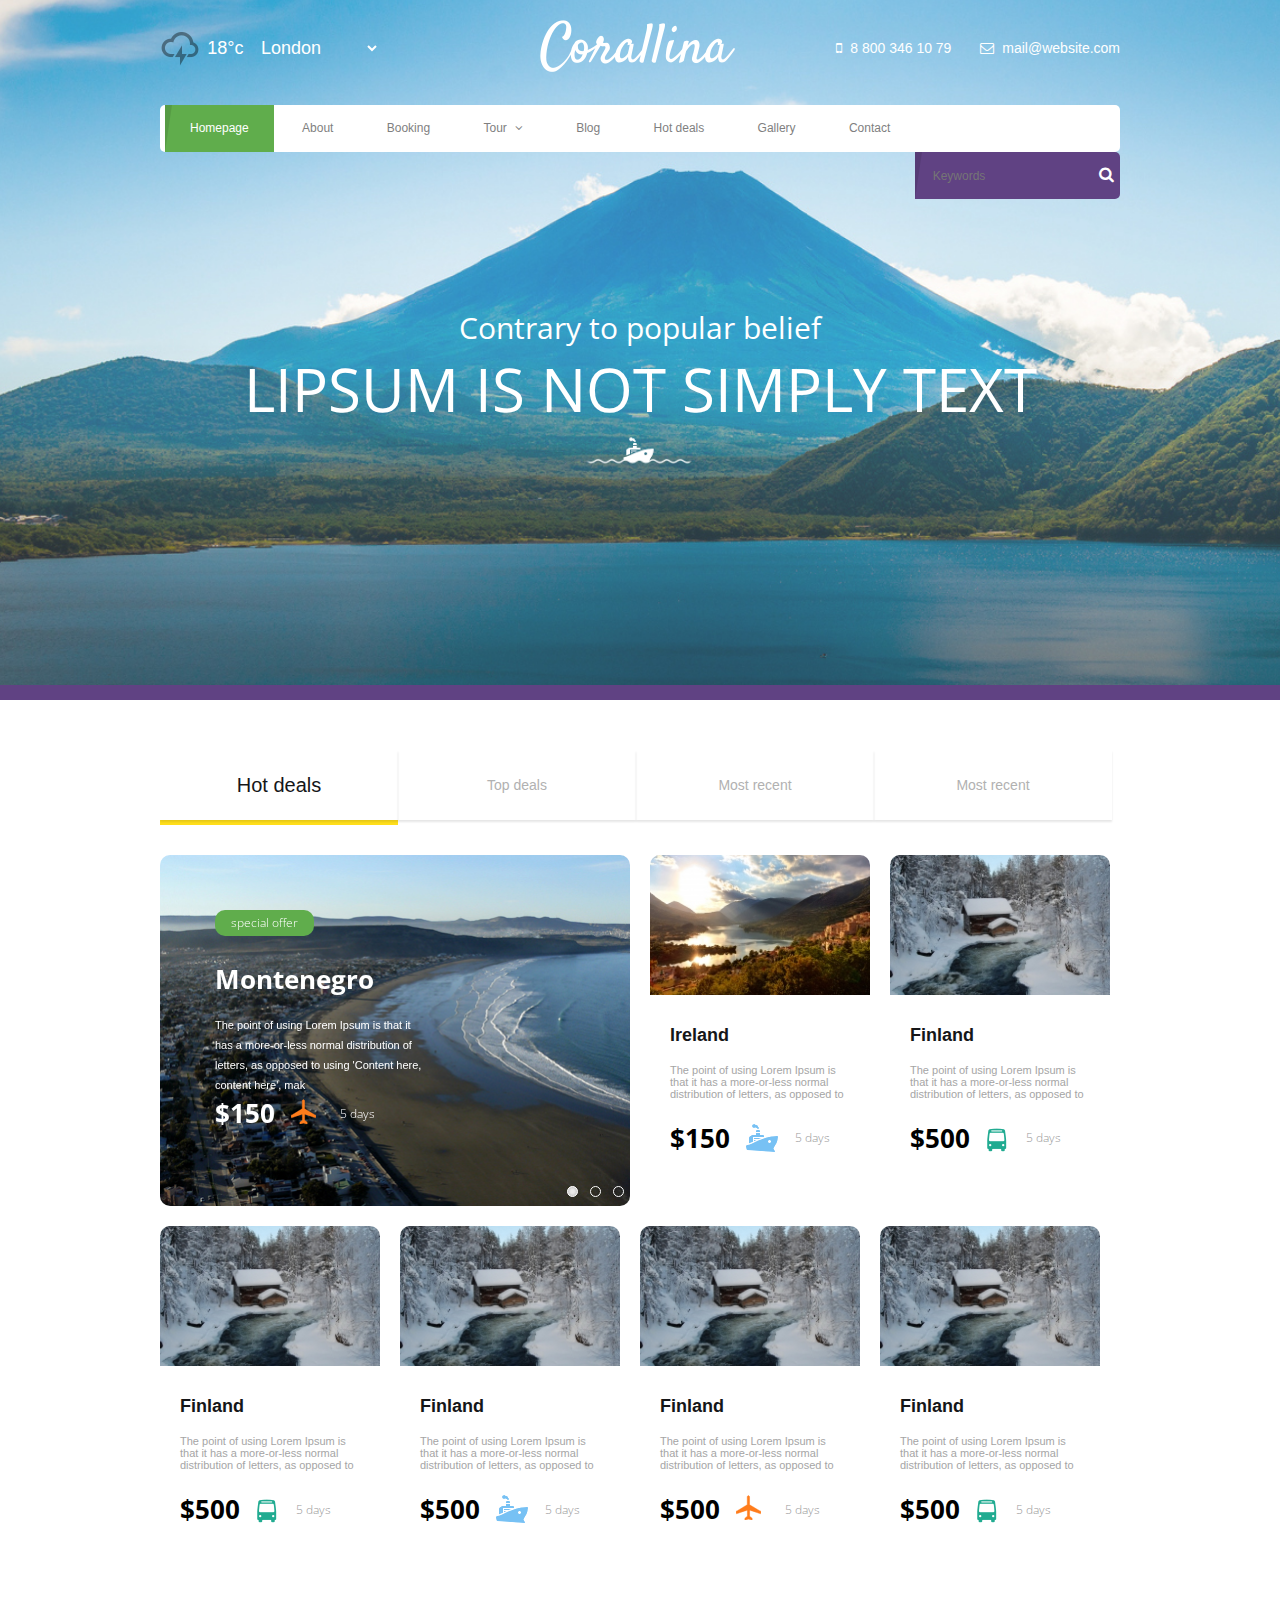
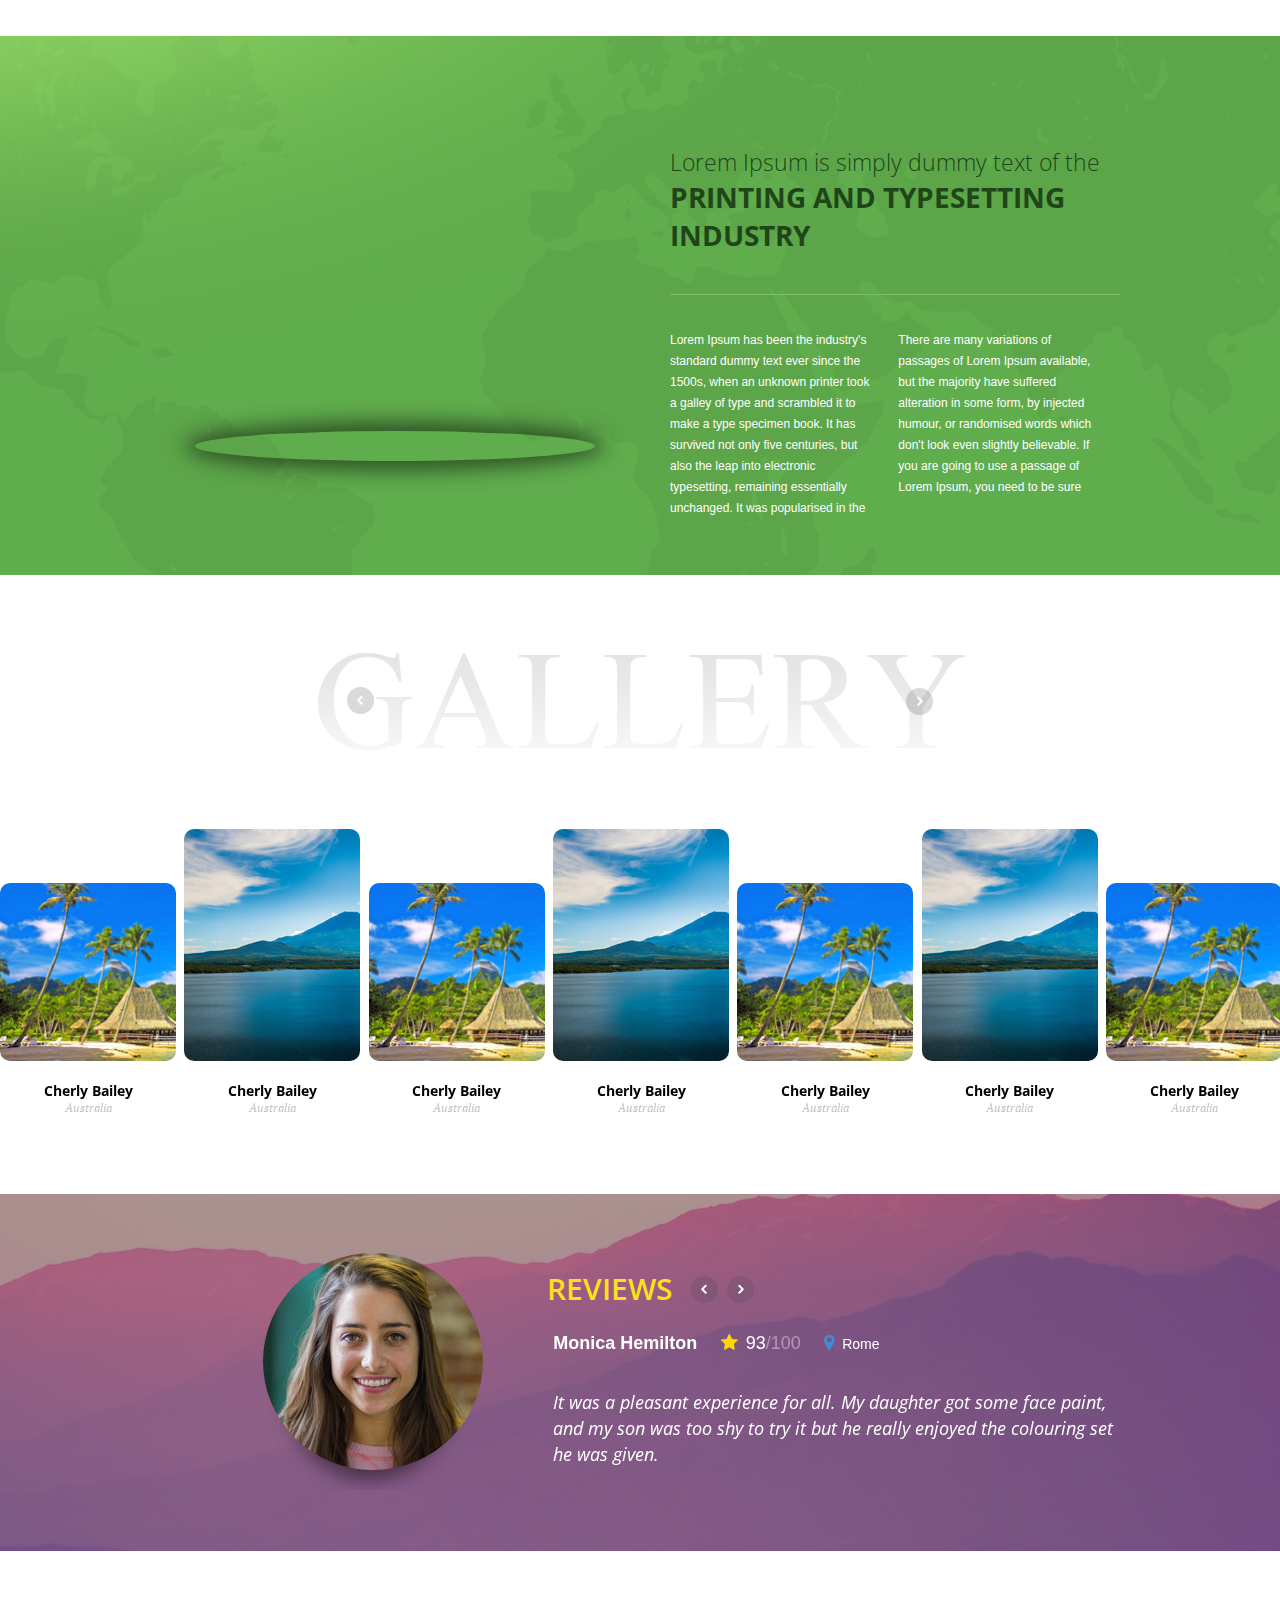
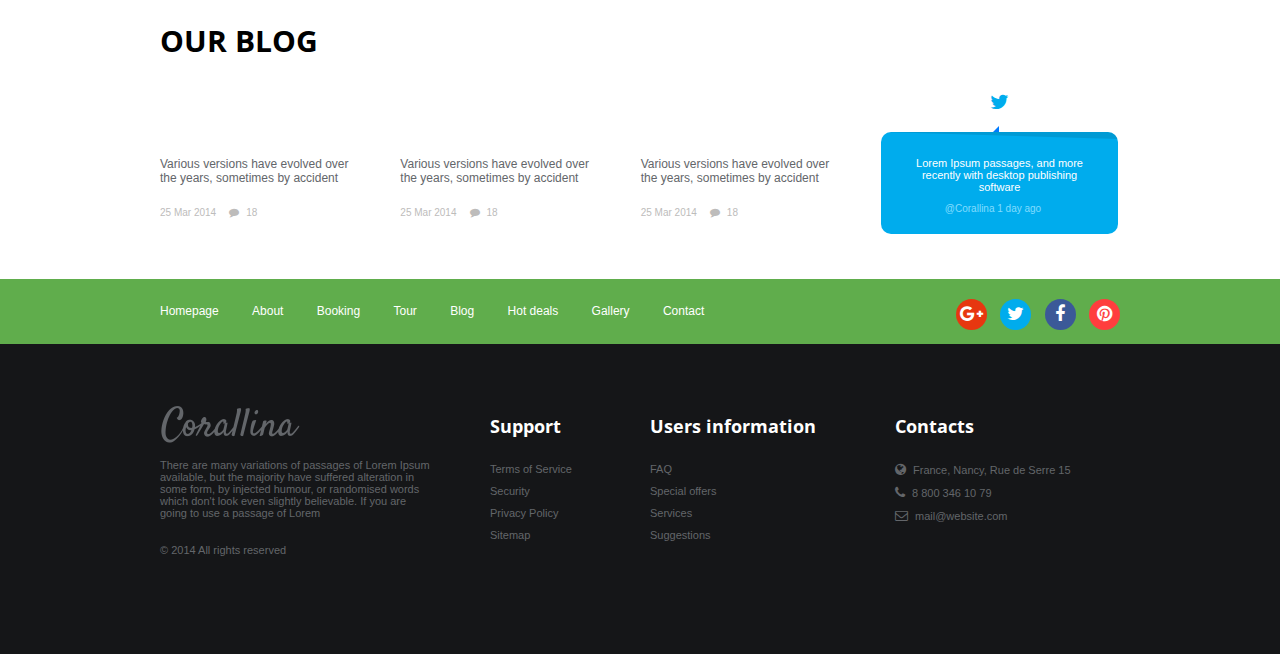
==== index.html @ ac63ad74 "valid prettyphoto" ====
<!DOCTYPE HTML>
<html>
	<head>
		<meta charset = "utf-8">
		<title>Homepage</title>
		<link href='http://fonts.googleapis.com/css?family=Open+Sans:400,600,700,800&amp;subset=cyrillic-ext,latin' rel='stylesheet' type='text/css'>
		<link href='http://fonts.googleapis.com/css?family=Open+Sans+Condensed:300,700' rel='stylesheet' type='text/css'>
		<link href='http://fonts.googleapis.com/css?family=PT+Serif:400,700,400italic,700italic' rel='stylesheet' type='text/css'>
		<link rel="stylesheet" href="css/style.css">
		<link rel="stylesheet" href="css/flexslider.css">
		<link rel="stylesheet" type="text/css" href="css/component.css">
		<script type="text/javascript" src="http://ajax.googleapis.com/ajax/libs/jquery/1.9.1/jquery.min.js"></script>
		<link href="http://maxcdn.bootstrapcdn.com/font-awesome/4.1.0/css/font-awesome.min.css" rel="stylesheet">
		<!--[if IE]><script src="http://html5shiv.googlecode.com/svn/trunk/html5.js"></script><![endif]-->
		<script src="js/jquery.flexslider.js"></script>
		<script src="js/modernizr.custom.js"></script>
		<!-- Responsive Tabs JS -->
    <script src="js/jquery.responsiveTabs.js" type="text/javascript"></script>
	<!-- PRETTY PHOTO -->
	<link rel="stylesheet" href="css/prettyPhoto.css" type="text/css" media="screen" charset="utf-8" />
<script src="js/jquery.prettyPhoto.js" type="text/javascript" charset="utf-8"></script>
		<script src="js/script.js"></script>

	</head>
 
	<body>
 <section class="top">
 <div class="slider">
	<!--<div class="flexslider">
  <ul class="slides">
    <li>
      <img src="images/slider-1.jpg" />
    </li>
	<li>
      <img src="images/slider-2.jpg" />
    </li>
    
  </ul>
</div>-->
<ul id="cbp-bislideshow" class="cbp-bislideshow">
    <li><img src="images/slider-1.jpg" alt="image01" /><div class="caption"><p class="cap-title">Contrary to popular belief
 <span>LIpsum is not simply text</span></p><div class="slider-ship"><img src="images/slider-ship.png" alt="" /></div></div></li>
    <li><img src="images/slider-2.jpg" alt="image02"/><div class="caption">
	<p class="cap-title">Contrary to popular belief
 <span>LIpsum is not simply text</span></p><div class="slider-ship"><img src="images/slider-ship.png" alt="" /></div></div></li>
</ul>
<div id="cbp-bicontrols" class="cbp-bicontrols">
    <span class="cbp-biprev"></span>
    <span class="cbp-bipause"></span>
    <span class="cbp-binext"></span>
</div>
 </div>
	<header class="home">
		<div class="container">
			<div class="line-top">
				<div class="wither-w">
					<span class="cloud"><img src="images/cloud.png" alt="" /></span>
					<span>18°c</span>
					<select class="w-select">
						<option>London</option>
						<option>Paris</option>
						<option>Kopengagen</option>
						<option>Berlin</option>
					</select>
				</div>
				<div class="logo">
					<a href="#"><img src="images/logo.png" alt="" /></a>
				</div>
				<div class="contacts">
					<span><i class="fa fa-mobile"></i>8 800 346 10 79</span>
					<span><i class="fa fa-envelope-o"></i>mail@website.com</span>
				</div>
			</div>
			<nav class="main-nav">
				<ul class="nav-menu" >
					<li class="active" ><a href="index.html">Homepage</a></li>
					<li><a href="#">About</a></li>
					<li><a href="booking.html">Booking</a></li>
					<li class="dropdown"><a href="tour.html" >Tour<i class="fa fa-angle-down"></i></a>
						<ul class="drop-menu" id="drop-menu">
							<li><a href="#" >First menu</a></li>
							<li><a href="#" >Second menu</a></li>
							<li><a href="#" >Thirth menu</a></li>
						</ul>
					</li>
					<li><a href="#">Blog</a></li>
					<li><a href="hot-deals.html">Hot deals</a></li>
					<li><a href="gallery.html">Gallery</a></li>
					<li><a href="#">Contact</a></li>
				</ul>
				<div class="search">
					<input type="text" id="search-input" placeholder="Keywords"/>
					<button class="btn-search"><i class="fa fa-search"></i></button>
				</div>
			</nav>
		</div>
		<div class="q-search">
			<div class="container">
				<div class="q-search-wrap">
					<select id="location">
						<option>location</option>
					</select>
					<select id="type">
						<option>type</option>
					</select>
					<select id="coast">
						<option>150$-200$</option>
					</select>
					<button class="btn btn-yellow">quick Search</button>
				</div>
			</div>
		</div>
	</header>
 </section>
 <!-- HOT DEALS -->
 <section class="hotdeals">
	<div class="container">
	<div id="horizontalTab">
        <ul>
            <li><a href="#tab-1">Hot deals</a></li>
            <li><a href="#tab-2">Top deals</a></li>
            <li><a href="#tab-3">Most recent</a></li>
            <li><a href="#tab-4">Most recent</a></li>
            
        </ul>

        <div id="tab-1">
            <div class="hot-d">
				<div class="hd-left">
					<div class="flexhd">
					  <ul class="slides">
						<li>
						  <img src="images/montenegro.jpg" alt="" />
						  <div class="hot-d-cap flex-caption">
							<a href="#" class="offer">special offer</a>
							<h3>Montenegro</h3>
							<p>The point of using Lorem Ipsum is that it has a more-or-less normal distribution of letters, as opposed to using 'Content here, content here', mak</p>
							<div class="block-text-bottom">
								<span class="price">$150</span>
								<span><img src="images/plain.png" alt="" /></span>
								<span class="date">5 days</span>
							</div>
						  </div>
						</li>
						<li>
						  <img src="images/montenegro.jpg" alt="" />
						  <div class="hot-d-cap flex-caption">
							<a href="#" class="offer">special offer</a>
							<h3>Montenegro</h3>
							<p>The point of using Lorem Ipsum is that it has a more-or-less normal distribution of letters, as opposed to using 'Content here, content here', mak</p>
							<div class="block-text-bottom">
								<span class="price">$150</span>
								<span><img src="images/plain.png" alt="" /></span>
								<span class="date">5 days</span>
							</div>
						  </div>
						</li>
						<li>
						  <img src="images/montenegro.jpg" alt="" />
						  <div class="hot-d-cap flex-caption">
							<a href="#" class="offer">special offer</a>
							<h3>Montenegro</h3>
							<p>The point of using Lorem Ipsum is that it has a more-or-less normal distribution of letters, as opposed to using 'Content here, content here', mak</p>
							<div class="block-text-bottom">
								<span class="price">$150</span>
								<span><img src="images/plain.png" alt="" /></span>
								<span class="date">5 days</span>
							</div>
						  </div>
						</li>
					  </ul>
					</div>
				</div>
				<div class="hd-right">
					<div class="hd-block">
						<img src="images/irland.jpg" alt="" />
						<div class="hd-block-text">
							<h3>Ireland</h3>
							<p>The point of using Lorem Ipsum is that it has a more-or-less normal distribution of letters, as opposed to</p>
							<div class="block-text-bottom">
								<span class="price">$150</span>
								<span><img src="images/ship.png" alt="" /></span>
								<span class="date">5 days</span>
							</div>
						</div>
					</div>
					<div class="hd-block">
						<img src="images/finland.jpg" alt="" />
						<div class="hd-block-text">
							<h3>Finland</h3>
							<p>The point of using Lorem Ipsum is that it has a more-or-less normal distribution of letters, as opposed to</p>
							<div class="block-text-bottom">
								<span class="price">$500</span>
								<span><img src="images/bus.png" alt="" /></span>
								<span class="date">5 days</span>
							</div>
						</div>
					</div>
				</div>
				<div class="hd-b">
					<div class="hd-block">
						<img src="images/finland.jpg" alt="" />
						<div class="hd-block-text">
							<h3>Finland</h3>
							<p>The point of using Lorem Ipsum is that it has a more-or-less normal distribution of letters, as opposed to</p>
							<div class="block-text-bottom">
								<span class="price">$500</span>
								<span><img src="images/bus.png" alt="" /></span>
								<span class="date">5 days</span>
							</div>
						</div>
					</div>
					<div class="hd-block">
						<img src="images/finland.jpg" alt="" />
						<div class="hd-block-text">
							<h3>Finland</h3>
							<p>The point of using Lorem Ipsum is that it has a more-or-less normal distribution of letters, as opposed to</p>
							<div class="block-text-bottom">
								<span class="price">$500</span>
								<span><img src="images/ship.png" alt="" /></span>
								<span class="date">5 days</span>
							</div>
						</div>
					</div>
					<div class="hd-block">
						<img src="images/finland.jpg" alt="" />
						<div class="hd-block-text">
							<h3>Finland</h3>
							<p>The point of using Lorem Ipsum is that it has a more-or-less normal distribution of letters, as opposed to</p>
							<div class="block-text-bottom">
								<span class="price">$500</span>
								<span><img src="images/plain.png" alt="" /></span>
								<span class="date">5 days</span>
							</div>
						</div>
					</div>
					<div class="hd-block">
						<img src="images/finland.jpg" alt="" />
						<div class="hd-block-text">
							<h3>Finland</h3>
							<p>The point of using Lorem Ipsum is that it has a more-or-less normal distribution of letters, as opposed to</p>
							<div class="block-text-bottom">
								<span class="price">$500</span>
								<span><img src="images/bus.png" alt="" /></span>
								<span class="date">5 days</span>
							</div>
						</div>
					</div>
				</div>
			</div>
        </div>
        <div id="tab-2">
            <p>Quisque sodales sodales lacus pharetra bibendum. Etiam commodo non velit ac rhoncus. Mauris euismod purus sem, ac adipiscing quam laoreet et. Praesent vulputate ornare sem vel scelerisque. Ut dictum augue non erat lacinia, sed lobortis elit gravida. Proin ante massa, ornare accumsan ultricies et, posuere sit amet magna. Praesent dignissim, enim sed malesuada luctus, arcu sapien sodales sapien, ut placerat eros nunc vel est. Donec tristique mi turpis, et sodales nibh gravida eu. Etiam odio risus, porttitor non lacus id, rhoncus tempus tortor. Curabitur tincidunt molestie turpis, ut luctus nibh sollicitudin vel. Sed vel luctus nisi, at mattis metus. Aenean ultricies dolor est, a congue ante dapibus varius. Nulla at auctor nunc. Curabitur accumsan feugiat felis ut pretium. Praesent semper semper nisi, eu cursus augue.</p>
        </div>
        <div id="tab-3">
            <p>Mauris facilisis elit ut sem eleifend accumsan molestie sit amet dolor. Pellentesque dapibus arcu eu lorem laoreet, vitae cursus metus mattis. Nullam eget porta enim, eu rutrum magna. Duis quis tincidunt sem, sit amet faucibus magna. Integer commodo, turpis consequat fermentum egestas, leo odio posuere dui, elementum placerat eros erat id augue. Nullam at eros eget urna vestibulum malesuada vitae eu mauris. Aliquam interdum rhoncus velit, quis scelerisque leo viverra non. Suspendisse id feugiat dui. Nulla in aliquet leo. Proin vel magna sed est gravida rhoncus. Mauris lobortis condimentum nibh, vitae bibendum tortor vehicula ac. Curabitur posuere arcu eros.</p>
        </div>
        <div id="tab-4">
            <p>Donec egestas facilisis sapien sit amet euismod. Donec mollis lectus neque, in consectetur magna sodales et. Nam rutrum libero vitae magna sollicitudin aliquet. In tristique ultrices euismod. Vestibulum ante ipsum primis in faucibus orci luctus et ultrices posuere cubilia Curae; Suspendisse pretium congue sodales. Curabitur egestas, metus sed ultrices suscipit, metus nibh vehicula ligula, vel volutpat sapien nibh sed quam. Etiam elementum nisi eu risus congue, ut eleifend lectus ultricies. Vivamus in ligula fermentum, bibendum sapien eget, pretium est. Class aptent taciti sociosqu ad litora torquent per conubia nostra, per inceptos himenaeos. Donec ut ante non risus rutrum faucibus.</p>
        </div>
        

    </div>
	</div>
 
 </section>
 <section class="video">
	<div class="container">
		<div class="video-wrap">
			<iframe width="560" height="315" src="http://www.youtube.com/embed/BV9RmznpqjY" allowfullscreen></iframe>
		</div>
		<div class="vid-text">
			<h3>Lorem Ipsum is simply dummy text of the
				<span>printing and typesetting industry</span>
			</h3>
			<div class="vid-desc">
				<p>Lorem Ipsum has been the industry's standard dummy text ever since the 1500s, when an unknown printer took a galley of type and scrambled it to make a type specimen book. It has survived not only five centuries, but also the leap into electronic typesetting, remaining essentially unchanged. It was popularised in the</p>
			</div>
			<div class="vid-desc no-margin">
				<p>There are many variations of passages of Lorem Ipsum available, but the majority have suffered alteration in some form, by injected humour, or randomised words which don't look even slightly believable. If you are going to use a passage of Lorem Ipsum, you need to be sure</p>
			</div>
		</div>
	</div>
 </section>
 <section class="gallery">
	<div class="gallery-wrap">
	<div class="flexgallery carousel">
		<ul class="slides">
			<li>
			  <div class="img-wrap"><img src="images/cherly.png" alt="" />
				<a href="images/tour1-img.jpg" class="prettyphoto" ><div class="cover"><i class="fa fa-plus"></i> </div></a>
			  </div>
			  <div class="carousel-caption">
				<p>Cherly Bailey</p>
				<span>Australia</span>
			  </div>
			</li>
			<li>
			  <div class="img-wrap"><img src="images/cherly-2.png" alt="" />
			  <a href="images/tour1-img.jpg" class="prettyphoto" ><div class="cover"><i class="fa fa-plus"></i> </div></a>
			  </div>
			  <div class="carousel-caption">
				<p>Cherly Bailey</p>
				<span>Australia</span>
			  </div>
			</li>
			<li>
			  <div class="img-wrap"><img src="images/cherly.png" alt="" />
			  <a href="images/tour1-img.jpg" class="prettyphoto" ><div class="cover"><i class="fa fa-plus"></i> </div></a>
			  </div>
			  <div class="carousel-caption">
				<p>Cherly Bailey</p>
				<span>Australia</span>
			  </div>
			</li>
			<li>
			  <div class="img-wrap"><img src="images/cherly-2.png" alt="" />
			  <a href="images/tour1-img.jpg" class="prettyphoto" ><div class="cover"><i class="fa fa-plus"></i> </div></a>
			  </div>
			  <div class="carousel-caption">
				<p>Cherly Bailey</p>
				<span>Australia</span>
			  </div>
			</li>
			<li>
			  <div class="img-wrap"><img src="images/cherly.png" alt="" />
			  <a href="images/tour1-img.jpg" class="prettyphoto" ><div class="cover"><i class="fa fa-plus"></i> </div></a>
			  </div>
			  
			  <div class="carousel-caption">
				<p>Cherly Bailey</p>
				<span>Australia</span>
			  </div>
			</li>
			<li>
			  <div class="img-wrap"><img src="images/cherly-2.png" alt="" />
			  <a href="images/tour1-img.jpg" class="prettyphoto" ><div class="cover"><i class="fa fa-plus"></i> </div></a>
			  </div>
			  <div class="carousel-caption">
				<p>Cherly Bailey</p>
				<span>Australia</span>
			  </div>
			</li>
			<li>
			  <div class="img-wrap"><img src="images/cherly.png" alt="" />
			  <a href="images/tour1-img.jpg" class="prettyphoto" ><div class="cover"><i class="fa fa-plus"></i> </div></a>
			  </div>
			  <div class="carousel-caption">
				<p>Cherly Bailey</p>
				<span>Australia</span>
			  </div>
			</li>
			<li>
			  <div class="img-wrap"><img src="images/cherly-2.png" alt="" />
			  <a href="images/tour1-img.jpg" class="prettyphoto" ><div class="cover"><i class="fa fa-plus"></i> </div></a>
			  </div>
			  <div class="carousel-caption">
				<p>Cherly Bailey</p>
				<span>Australia</span>
			  </div>
			</li>
			<li>
			  <div class="img-wrap"><img src="images/cherly.png" alt="" />
			  <a href="images/tour1-img.jpg" class="prettyphoto" ><div class="cover"><i class="fa fa-plus"></i> </div></a>
			  </div>
			  <div class="carousel-caption">
				<p>Cherly Bailey</p>
				<span>Australia</span>
			  </div>
			</li>
			<li>
			  <div class="img-wrap"><img src="images/cherly-2.png" alt="" />
			  <a href="images/tour1-img.jpg" class="prettyphoto" ><div class="cover"><i class="fa fa-plus"></i> </div></a>
			  </div>
			  <div class="carousel-caption">
				<p>Cherly Bailey</p>
				<span>Australia</span>
			  </div>
			</li>
			<li>
			  <div class="img-wrap"><img src="images/cherly.png" alt="" />
			  <a href="images/tour1-img.jpg" class="prettyphoto" ><div class="cover"><i class="fa fa-plus"></i> </div></a>
			  </div>
			  <div class="carousel-caption">
				<p>Cherly Bailey</p>
				<span>Australia</span>
			  </div>
			  
			</li>
			<li>
			  <div class="img-wrap"><img src="images/cherly-2.png" alt="" />
			  <a href="images/tour1-img.jpg" class="prettyphoto" ><div class="cover"><i class="fa fa-plus"></i> </div></a>
			  </div>
			  <div class="carousel-caption">
				<p>Cherly Bailey</p>
				<span>Australia</span>
			  </div>
			</li>
			<!-- items mirrored twice, total of 12 -->
		  </ul>
		</div>
	</div>	
 </section>
 <section class="review">
	<div class="container">
		<div class="review-wrap">
		<h3>Reviews</h3>
		<div class="flexreview">
		  <ul class="slides">
			<li>
				<div class="review-item">
				<div class="rev-foto">
					<img src="images/ava.jpg" alt="" />
				</div>
				<div class="rev-block">
					<div class="rev-head">
						<span class="name">Monica Hemilton</span>
						<span class="rating"><i class="fa fa-star"></i>93<em>/100</em></span>
						<span class="location"><i class="fa fa-map-marker"></i>Rome</span>
					</div>
					<div class="rev-block-text"><p>It was a pleasant experience for all. My daughter got some face paint, and my son was too shy to try it but he really enjoyed the colouring set he was given.</p></div>
				</div>
			</div>
			</li>
			<li>
				<div class="review-item">
				<div class="rev-foto">
					<img src="images/ava.jpg" alt="" />
				</div>
				<div class="rev-block">
					<div class="rev-head">
						<span class="name">Monica Hemilton</span>
						<span class="rating"><i class="fa fa-star"></i>93<em>/100</em></span>
						<span class="location"><i class="fa fa-map-marker"></i>Rome</span>
					</div>
					<div class="rev-block-text"><p>It was a pleasant experience for all. My daughter got some face paint, and my son was too shy to try it but he really enjoyed the colouring set he was given.</p></div>
				</div>
			</div>
			</li>
		  </ul>
		</div>
			
		</div>
	</div>
 </section>
 <!-- OUR BLOG -->
 <section class="o-blog">
	<div class="container">
	<h3>Our blog</h3>
		<div class="blog-item">
			<p>Various versions have evolved over the years, sometimes by accident </p>
			<span>25 Mar 2014</span><span><i class="fa fa-comment"></i>18</span>
		</div>
		<div class="blog-item">
			<p>Various versions have evolved over the years, sometimes by accident </p>
			<span>25 Mar 2014</span><span><i class="fa fa-comment"></i>18</span>
		</div>
		<div class="blog-item">
			<p>Various versions have evolved over the years, sometimes by accident </p>
			<span>25 Mar 2014</span><span><i class="fa fa-comment"></i>18</span>
		</div>
		<div class="blog-item twitter">
			<div class="twit-l"><i class="fa fa-twitter"></i></div>
			<div class="tr"></div>
			<div class="twit-post">
				Lorem Ipsum passages, and more recently with desktop publishing software
				<span class="autor">@Corallina 1 day ago</span>
			</div>
		</div>
	</div>
 </section>
 <section class="bottom">
	<div class="container">
		<div class="bottom-nav">
			<ul>
				<li><a href="#">Homepage</a></li>
				<li><a href="#">About</a></li>
				<li><a href="#">Booking</a></li>
				<li><a href="tour.html">Tour</a></li>
				<li><a href="#">Blog</a></li>
				<li><a href="#">Hot deals</a></li>
				<li><a href="#">Gallery</a></li>
				<li><a href="#">Contact</a></li>
			</ul>
		</div>
		<div class="social">
			<a href="#" class="gp"><i class="fa fa-google-plus"></i></a>
			<a href="#" class="tw"><i class="fa fa-twitter"></i></a>
			<a href="#" class="fb"><i class="fa fa-facebook"></i></a>
			<a href="#" class="ps"><i class="fa fa-pinterest"></i></a>
		</div>
	</div>
 </section>
	<footer>
		<div class="container">
			<div class="column-f">
				<img src="images/logo-foo.png" alt="" />
				<p>There are many variations of passages of Lorem Ipsum available, but the majority have suffered alteration in some form, by injected humour, or randomised words which don't look even slightly believable. If you are going to use a passage of Lorem</p>
				<p>© 2014 All rights reserved</p>
			</div>
			<div class="column-s">
				<h3>Support</h3>
				<ul>
					<li><a href="#">Terms of Service</a></li>
				<li><a href="#">Security</a></li>
				<li><a href="#">Privacy Policy</a></li>
				<li><a href="#">Sitemap</a></li>
				</ul>
			</div>
			<div class="column-t">
				<h3>Users information</h3>
				<ul>
					<li><a href="#">FAQ</a></li>
				<li><a href="#">Special offers</a></li>
				<li><a href="#">Services</a></li>
				<li><a href="#">Suggestions</a></li>
				</ul>
			</div>
			<div class="column-l">
				<h3>Contacts</h3>
				<ul>
					<li><a href="#"><i class="fa fa-globe"></i>France, Nancy, Rue de Serre 15  
</a></li>
				<li><a href="#"><i class="fa fa-phone"></i>8 800 346 10 79</a></li>
				<li><a href="#"><i class="fa fa-envelope-o"></i>mail@website.com</a></li>
				
				</ul>
			</div>
		</div>
	</footer>
 
 <script src="js/jquery.imagesloaded.min.js"></script>
		<script src="js/cbpBGSlideshow.js"></script>
		<script>
			$(function() {
				cbpBGSlideshow.init();
			});
		</script>
	</body>
	</html>
---- css/style.css ----
/* 
    Document   : ${name}
    Created on : ${date}, ${time}
    Author     : ${user}
    Description:
        Purpose of the stylesheet follows.
*/
 
/* html5doctor.com Reset Stylesheet
v1.6.1
Last Updated: 2010-09-17
Author: Richard Clark - http://richclarkdesign.com Twitter: @rich_clark
*/
html,body,body div,span,object,iframe,h1,h2,h3,h4,h5,h6,p,blockquote,pre,abbr,address,cite,code,del,dfn,em,img,ins,kbd,q,samp,small,strong,sub,sup,var,b,i,dl,dt,dd,ol,ul,li,fieldset,form,label,legend,table,caption,tbody,tfoot,thead,tr,th,td,article,aside,canvas,details,figcaption,figure,footer,header,hgroup,menu,nav,section,summary,time,mark,audio,video{border:0;font-size:100%;vertical-align:baseline;margin:0;padding:0}article,aside,details,figcaption,figure,footer,header,hgroup,menu,nav,section{display:block}blockquote,q{quotes:none}blockquote:before,blockquote:after,q:before,q:after{content:none}ins{background-color:#ff9;color:#000;text-decoration:none}mark{background-color:#ff9;color:#000;font-style:italic;font-weight:700}del{text-decoration:line-through}abbr[title],dfn[title]{border-bottom:1px dotted;cursor:help}table{border-collapse:collapse;border-spacing:0}hr{display:block;height:1px;border:0;border-top:1px solid #ccc;margin:1em 0;padding:0}input,select{vertical-align:middle}
 
/* Minimal base styles
More Info: https://github.com/paulirish/html5-boilerplate/blob/362d0b7/css/style.css
*/
html{-ms-text-size-adjust:100%;-webkit-text-size-adjust:100%;overflow-y:scroll}
a:link{}
a:hover,a:active{outline:none}
a,a:active,a:visited{}
a:hover{color:#036}
ul,ol{margin-left:2em}
ol{list-style-type:decimal}
nav ul,nav li{list-style:none;list-style-image:none;margin:0}
small{font-size:85%}
b,strong,th{font-weight:700}
td{vertical-align:top}
sub,sup{font-size:75%;line-height:0;position:relative}
sup{top:-.5em}
sub{bottom:-.25em}
pre{padding:15px;white-space:pre-wrap;word-wrap:break-word}
.ie6 legend,.ie7 legend{margin-left:-7px}
button,input,select,textarea{font-family:sans-serif;font-size:100%;margin:0;overflow:visible;vertical-align:baseline;width:auto}
textarea{overflow:auto;vertical-align:text-top}
label,input[type=button],input[type=submit],input[type=image],button{cursor:pointer}
input::-moz-focus-inner,button::-moz-focus-inner{border:0;padding:0}
input:invalid,textarea:invalid{-moz-box-shadow:0 0 5px red;-webkit-box-shadow:0 0 5px red;border-radius:1px;box-shadow:0 0 5px red}
.no-boxshadow input:invalid,.no-boxshadow textarea:invalid{background-color:#f0dddd}
.ie7 img{-ms-interpolation-mode:bicubic}
 
/* ------------------------- Backgrounds */
/*body {background:url("../images/im_bg.gif") left top repeat;}*/
 
/* ------------------------- Generic */
body {
    font-family:'Arial', sans-serif;
	font-size:12px;
	
}
*{
	box-sizing:border-box;
	-moz-box-sizing:border-box;
}
.clear {clear:both;}
img { /* Needed for mobile */
    display:block;
    margin-left:auto;
    margin-right:auto;
    max-width:100%;
}
 
/* ------------------------- Typography */
strong {font-weight:bold;}
p {}
h1 {}
h2 {}
h3 {}
h4 {}
h5 {}
h6 {}
address {}
pre, code {font-family: monospace;}
 
/* Links */
a, a:visited, a:active {}
a:hover {}
 
/* ------------------------- Forms */
input {}
select {}
label {}
 
/* ------------------------- Lists */
 
/* ------------------------- Layout */
 .container{
	width:960px;
	margin:0px auto;
 }
 .container:before, .container:after{
	content:"";
	display:table;
	line-height:0px;
 }
 .container:after{
	clear:both;
 }
 .top{
	height:700px;
	position:relative;
	overflow: hidden;
 }
 .slider {
position: relative;
top: 0px;
left: 0px;

width: 100%;
}
.caption{
	position:relative;
	width:960px;
	margin:0px auto;
	text-align: center;
	top:310px;
}
.caption p{
	font-size:30px;
	color:#fff;
	font-family: 'Open Sans', sans-serif;
}
.caption p span{
	display:block;
	font-size:60px;
	text-transform:uppercase;
	font-family: 'Open Sans Condensed', sans-serif;
}
.caption .slider-ship img {
	display: block!important;
	width: 120px;
}
header.home{
	position:relative;
	z-index:1;
	
}
.inner{
	height:180px;
	background:url(../images/header-inner.jpg)no-repeat center center;
}
.line-top{
	height:105px;
	padding-top: 20px;
}
.wither-w{
	float:left;
	width:380px;
	position:relative;
	margin-top: 7px;
}
.wither-w span{
	display:inline-block;
	color:#fff;
	font-size:18px;
	line-height: 43px;
vertical-align: top;
}
.wither-w select{
	display:inline-block;
	background:transparent;
	color:#fff;
	font-size:18px;
	border:0px;
	line-height:40px;
	margin: 10px 0px 0px 10px;
}
.wither-w option{
	color:#7f7f7f;
	font-size:12px;
}
.logo{
	float:left;
}
.contacts {
float: right;
color:#fff;
font-size:14px;
margin-top: 20px;
}
.contacts span:first-child{
	margin-right:25px;
}
.contacts span i{
	margin-right:8px;
}
nav.main-nav{
	height:47px;
	background:#fff;
	border-radius:5px;
	padding-left:5px;
}
ul.nav-menu{
	float:left;
}
nav.main-nav ul.nav-menu li{
	display:inline-block;
	padding:0px 25px;
	position:relative;
}

nav.main-nav ul.nav-menu li:hover, nav.main-nav ul.nav-menu li.active{
	background:#60ad4c;
}
nav.main-nav ul.nav-menu li:hover a, nav.main-nav ul.nav-menu li.active a{
	color:#fff;
}
nav.main-nav ul.nav-menu li a{
	line-height:47px;
	display:inline-block;
	font-size:12px;
	color:#7f7f7f;
	text-decoration:none;
}
nav.main-nav ul.nav-menu li:hover .drop-menu{
	display:block;
}
nav.main-nav ul.nav-menu li:hover:before, nav.main-nav ul.nav-menu li.active:before{
	content:"";
	position:absolute;
	display:block;
	border-top: 47px solid rgba(0,0,0,0.1);
border-right: 7px solid transparent;
	left:0px;
	
}
#drop-menu > li:hover:before{
	content:"";
	border:0px;
}
.dropdown{
	position:relative;
}
.dropdown i {
margin-left: 8px;
}
.drop-menu{
	display:none;
	position:absolute;
	min-width:120px;
	background:#60ad4c;
	left:0px;
	padding-top:20px;
	padding-bottom:20px;
	z-index:1;
}
#drop-menu > li {
	padding: 0px 18px 0px 25px;
}
#drop-menu > li > a{
	line-height:30px;
	color:#fff;

}
#drop-menu > li > a:hover{
	text-decoration:underline;
}
.search{
	float:right;
	position:relative;
	height:47px;
	background:#604283;
	border-radius:0px 5px 5px 0px;
	min-width:180px;
}
.search:before{
	content:"";
	position:absolute;
	display:block;
	border-top: 47px solid rgba(0,0,0,0.1);
border-right: 7px solid transparent;
	left:0px;
}
.search input[type="text"]{
	background:transparent;
	line-height:12px;
	height:47px;
	border:none;
	color:#fff;
	padding-left:18px;
}
.btn-search{
	background:transparent;
	color:#fff;
	border:none;
	font-size:16px;
}

/* search inner*/
.in .search{
	float:right;
	position:relative;
	height:47px;
	background:#604283;
	border-radius:0px 5px 5px 0px;
	min-width:50px;
overflow: hidden;
-webkit-transition: all 1s ease-in-out;
        -moz-transition: all 1s ease-in-out;
        -o-transition: all 1s ease-in-out;
        transition: all 1s ease-in-out;
}
.in .search:before{
	content:"";
	position:absolute;
	display:block;
	border-top: 47px solid rgba(0,0,0,0.1);
border-right: 7px solid transparent;
	left:0px;
}
.in .search input[type="text"]{
	background:transparent;
	line-height:12px;
	height:47px;
	border:none;
	color:#fff;
	padding-left:18px;
	width: 0px;
	

}
.in .search:hover input[type="text"]{
	width:140px;
	-webkit-transition: all 1s ease-in-out;
        -moz-transition: all 1s ease-in-out;
        -o-transition: all 1s ease-in-out;
        transition: all 1s ease-in-out;
}
.in .search:hover{
	width:180px;
}
.in .btn-search{
	background:transparent;
	color:#fff;
	border:none;
	font-size:16px;
	position: absolute;
top: 12px;
right: 12px;
}
.q-search{
	height:70px;
	background:#604283;
	position:relative;
	top:486px;
	padding-top:16px;
}
.q-search-wrap select{
	background:#432e5b;
	color:#fff;
	font-size:12px;
	height:38px;
	width:205px;
	display:inline-block;
	border-radius:3px;
	border:none;
	box-shadow:inset 0px 1px 2px rgba(0,0,0,0.5);
	margin-right:10px;
	padding-left:15px;
}
.btn-yellow{
	display:inline-block;
	font-size:12px;
	text-transform:uppercase;
	color:#000;
	background:#ffde1b;
	line-height:34px;
	border-width:0px ;
	box-shadow:inset 0px -3px 0px rgba(0,0,0,0.2);
	border-radius:8px;
	padding:0px 30px;
	float:right;
	
}
.btn-yellow:hover{
	box-shadow:inset 0px 3px 0px rgba(0,0,0,0.2);
	background:#f5d517;
	
}
.btn-yellow:focus{
outline:none;
}
/* HOT DEALS  */
.hotdeals{
	padding-bottom:60px;
}
/* TABS */
.r-tabs .r-tabs-nav {
    margin: 50px 0px 0px;
    padding: 0;
	overflow: hidden;
}

.r-tabs .r-tabs-tab {
    float:left;
    margin: 0;
    list-style: none;
	height: 75px;
}
.r-tabs-tab.r-tabs-state-active{
	border-bottom:5px solid #ffde1b;
}
.r-tabs-anchor{
display: inline-block;
	line-height:70px;
	width:238px;
	font-size:14px;
	color:#b1b1b1;
	/*border-width: 0px 1px 1px 1px;
    border-style: solid;
	border-color:#e8e8e8;*/
	box-shadow:0px 2px 2px rgba(0,0,0,0.1);
	margin:0px;
	text-align:center;
	text-decoration:none;
}
.r-tabs-anchor:hover{color:#151618;}
.r-tabs-tab.r-tabs-state-active .r-tabs-anchor{
	color:#151618;
	font-size:20px;
}
.r-tabs .r-tabs-panel {
    padding: 30px 0px;
    display: none;
}

.r-tabs .r-tabs-accordion-title {
    display: none;
}

.r-tabs .r-tabs-panel.r-tabs-state-active {
    display: block;
}
.hot-d .hd-left{
	float:left;
	width:470px;
	position:relative;
	margin-right:20px;
}
.flexhd .flex-control-nav{
	bottom:6px;
	text-align: right;
}
.flexhd {
	border-radius:10px;
	margin: 0 0 0px; 
	position: relative; 
	zoom: 1;
	
padding: 0;
}
.flexhd img{
	border-radius:10px;
}
.flexhd .flex-viewport .slides li{
	float:left!important;
}
.hot-d-cap{
	position:absolute;
	width:270px;
	height: 100%;
	padding:55px 0px 55px 55px;
	top:0px;
	color:#fff;
}
.hot-d-cap .offer{
	display:inline-block;
	font-size:12px;
	font-family: 'Open Sans', sans-serif;
	font-weight:300;
	background:#60ad4c;
	line-height:26px;
	text-align:center;
	padding:0px 16px;
	border-radius:10px;
	color:#fff;
	text-decoration:none;
}
.hot-d-cap h3{
	color:#fff;
	font-size:26px;
	margin-bottom:18px;
	margin-top:25px;
	font-family: 'Open Sans', sans-serif;
	font-weight:700;
}
.hot-d-cap p{
	font-size:11px;
	line-height:20px;
}
.hot-d-cap .block-text-bottom span.price, .hot-d-cap .block-text-bottom span.date{
	color:#fff;
}
.hd-right{
	float:left;
	margin-right: -10px;
margin-left: -10px;
}
.hd-right .hd-block{
	padding: 0px 10px;
}
.hd-block{
	width: 240px;
	float:left;
	height:350px;
	position:relative;
}
.hd-block img{
	border-radius:10px 10px 0px 0px;
}
.hd-block:first-child{
	
}
.hd-block-text{
	padding:30px 20px 25px;
	position:relative;
}
.hd-block-text h3{
	color:#151618;
	font-size:18px;
	margin-bottom:18px;
}
.hd-block-text p{
	font-size:11px;
	color:#a5a5a5;
	margin-bottom: 20px;
}
.block-text-bottom{
	position:relative;
	bottom:0px;

}
.block-text-bottom span{
	display:inline-block;
	vertical-align:middle;
	margin-right:11px;
}
.block-text-bottom span:last-child{
	
}
.block-text-bottom span.price{
	font-size:26px;
	color:#000;
	font-family: 'Open Sans', sans-serif;
	font-weight:700;
}
.block-text-bottom span.date{
	color:#999;
	font-family: 'Open Sans', sans-serif;
	font-weight:300;
	font-size:12px;
}
.hd-b{
	float:left;
	width:100%;
	margin-top:20px;
	margin-right: -10px;
margin-left: -10px;
}
.hd-b .hd-block{
	padding: 0px 10px;
}

/* VIDEO */
.video{
	background:url(../images/vid-bg.jpg) no-repeat center top;
	padding:110px 0px;
}
.video-wrap{
	float:left;
	width:470px;
	position:relative;
	height:320px;
	margin-right:40px;
}
.video-wrap:before{
	position:absolute;
	content:"";
	width:400px;
	left:35px;
	height:30px;
	background:transparent;
	display:block;
	box-shadow:0px 0px 20px 10px rgba(0,0,0,0.5);
	bottom:5px;
	border-radius:100%;
	z-index:0;
}
.video-wrap iframe{
	width:100%!important;
	position:relative;
}
.vid-text{
	float:left;
	width:450px;
}
.vid-text h3{
	font-family: 'Open Sans Condensed', sans-serif;
	font-size: 23px;
	color:#204518;
	font-weight:300;
	padding-bottom:40px;
	border-bottom:1px solid #80bd70;
	margin-bottom:35px;
}
.vid-text h3 span{
	font-weight:700;
	font-size: 28px;
	display:block;
	text-transform:uppercase;
}
.vid-desc{
	display:inline-block;
	width:205px;
	margin-right:20px;
	vertical-align:top;
}
.vid-desc.no-margin{
	margin-right:0px;
}
.vid-desc p{
	color:#fff;
	font-size:12px;
	font-family:'Arial', sans-serif;
	line-height:21px;
}
/* GALLERY */
.gallery{
	position:relative;
	overflow:hidden;
	padding-top:180px;
	padding-bottom:70px;
	background:url(../images/gallery.png)no-repeat center top;
}
.img-wrap {
position: relative;
}
.img-wrap img{
max-width:100%;
margin:0px;
}
.cover{
display:none;
	background:rgba(92,68,130,0.7);
	width:100%;
	height:100%;
	position:absolute;
	top:0px;
	left:0px;
	border-radius:10px;
}
.cover i{
	position:relative;
	top:45%;
	left:45%;
}
.img-wrap a{
	color: #ADA2BD;
font-size: 21px;
	display:block;
}
.img-wrap:hover .cover{
	display:block;
}
.flexgallery{
	position: relative; zoom: 1;
	margin-top:20px;
}
.flexgallery .flex-direction-nav a{
	opacity: 1;
	background:url(../images/gallery_nav.png) no-repeat 0 0;
	width:29px;
	border-radius:100%;
}
.flexgallery .flex-direction-nav a:hover{
	background:#604283 url(../images/gallery_nav.png) no-repeat 0 0;
}
.flexgallery .flex-direction-nav .flex-prev{
	left: 27%;
top: -123px;
}
.flexgallery .flex-direction-nav .flex-next{
	right: 27%;
top: -123px;
background-position: 100% 0px;
}
.flexgallery .flex-direction-nav .flex-next:hover{
	background:#604283 url(../images/gallery_nav.png) no-repeat 100% 0px;
}
.flexgallery .flex-control-nav{
	display:none;
}
.flexgallery img{
	border-radius:10px;
	-webkit-border-radius:10px;
	-moz-border-radius:10px;
}
.flexgallery .carousel-caption{
	padding-top:20px;
	text-align:center;
}
.flexgallery .carousel-caption p{
	font-size:14px;
	font-family: 'Open Sans Condensed', sans-serif;
	font-weight:700;
	color:#000;
}
.flexgallery .carousel-caption span{
	color:#c5c3c2;
	font-size:12px;
	font-family: 'PT Serif', serif;
	font-style:italic;
}
/* REVIEW */
.review{
	background:url(../images/rev-bg.jpg)no-repeat center;
	padding-top:68px;
	padding-bottom:70px;
}
.review-wrap{
	position:relative;
}
.review-wrap h3{
	position:absolute;
	font-size:30px;
	font-family: 'Open Sans Condensed', sans-serif;
	color:#ffde1b;
	font-weight:600;
	text-transform:uppercase;
	left: 387px;
	top:15px;
}
.review-item .rev-foto{
	float:left;
	width:220px;
	margin-left:100px;
	position:relative;
	padding-bottom: 20px;
}
.review-item .rev-foto:before{
	position:absolute;
	display:block;
	content:"";
	width:140px;
	height:140px;
	border-radius:100%;
	box-shadow:0px 0px 20px 10px rgba(0,0,0,0.5);
	z-index: 0;
bottom: 21px;
left: 37px;
}
.review-item .rev-foto img{
	border-radius:100%;
	position: relative;
}
.rev-block{
	float:left;
	margin-left:70px;
	margin-top: 80px;
	width:560px;
}
.rev-block span{
	display:inline-block;
	color:#fff;
	font-family:'Arial', sans-serif;
	font-size:18px;
	margin-right:20px;
	line-height:20px;
}
.rev-block .name{
	
	font-size:18px;
	font-weight:bold;
	
}
.rev-block .rating i{
	color:#ffd800;
	margin-right:8px;
}
.rev-block .rating em{
	font-style:normal;
	color:rgba(255,255,255,0.4);
}
.rev-block .location{
	font-size:14px;
}
.rev-block .location i{
	color:#408ed6;
	margin-right:8px;
	font-size:18px;
}
.rev-block-text{
	padding-top: 35px;
}
.rev-block p{
	font-family: 'Open Sans', sans-serif;
	font-size:18px;
	font-style:italic;
	color:#fff;
	line-height:26px;
}

.flexreview .flex-direction-nav a{
	opacity: 1;
	background:url(../images/gallery_nav.png) no-repeat 0 0;
	width:29px;
	border-radius:100%;
}
.flexreview .flex-direction-nav a:hover{
	background:#604283 url(../images/gallery_nav.png) no-repeat 0 0;
}
.flexreview .flex-direction-nav .flex-prev{
	left: 530px;
top: 42px;
}
.flexreview .flex-direction-nav .flex-next{
	left: 566px;
top: 41px;
background-position: 100% 0px;
}
.flexreview .flex-direction-nav .flex-next:hover{
	background:#604283 url(../images/gallery_nav.png) no-repeat 100% 0px;
}
.flexreview .flex-control-nav{
	display:none;
}
/* OUR BLOG */
.o-blog{
	padding:60px 0px;
}
.o-blog h3{
	font-size:30px;
	font-family: 'Open Sans Condensed', sans-serif;
	color:#000;
	text-transform:uppercase;
	font-weight:700;
	margin-bottom: 30px;
}
.blog-item{
	display:inline-block;
	width:237px;
	padding-right:40px;
	color:#63666a;
	position:relative;
}
.blog-item p{
	font-size:12px;
	margin-bottom:20px;
}
.blog-item span{
	display:inline-block;
	color:#bdbcbb;
	font-size:10px;
	margin-right:13px;
}
.blog-item span i{
	margin-right:7px;
}
.blog-item.twitter{
	padding-right:0px;
}
.twit-l{
	text-align:center;
	color:#00aced;
	font-size:20px;
	position:relative;
	top: 0px;
}
.twit-post{
	position:relative;
	background:#00aced;
	border-radius:10px;
	text-align:center;
	padding:25px 20px 20px;
	font-size:11px;
	color:#fff;
	overflow: hidden;
	top: 18px;
}
.tr{
	width: 0;
height: 0;
border-style: solid;
border-width: 0 0 7px 7px;
border-color: transparent transparent #007bff transparent;
position: absolute;
top: 35px;
left: 47%;
}
.twit-post:after{
	content: "";
position: absolute;
display: block;
border-top: 7px solid rgba(0,0,0,0.1);
border-left: 237px solid transparent;
right: 1px;
top: 0px;

}
.twit-post .autor{
	display:block;
	color:#81dcff;
	font-size:10px;
	margin-top:10px;
}
.bottom{
	height:65px;
	background:#60ad4c;
}
.bottom-nav{
	float:left;
}
.bottom-nav ul{
	margin:0px;
	padding:0px;
	list-style:none;
}
.bottom-nav ul li{
	display:inline-block;
	margin-right:30px;
}
.bottom-nav ul li a{
	display:inline-block;
	line-height:65px;
	text-align:center;
	color:#fff;
	font-size:12px;
	text-decoration:none;
}
.bottom-nav ul li a:hover{
	text-decoration:underline;
}
.social{
	float:right;
	margin-top: 20px;
}
.social a{
	display:inline-block;
	position:relative;
	width:31px;
	height:31px;
	border-radius:100%;
	text-align:center;
	font-size:18px;
	line-height:31px;
	color:#fff;
	margin-left:10px;
	

}
.social a:hover{
	top:-10px;
	box-shadow: 0px 11px 0px 0px rgba(0,0,0,0.1);
	
}
.gp{
	background:#e73710;
}
.tw{
	background:#00aced;
}
.fb{
	background:#3b5998;
}
.ps{
	background:#ff3e3e;
}
footer{
	width:100%;
	height:310px;
	background:#151618;
	padding-top:50px;
}
.column-f, .column-s, .column-l, .column-t{
	float:left;
}
.column-f{
	width:270px;
	margin-right:30px;
}
.column-f img{
	margin-left:0px;
}
.column-f p{
	font-size:11px;
	color:#63666a;
	margin-bottom:25px;
}
.column-s{
	width:130px;
	margin-left:30px;
	margin-top:20px;
}
.column-t{
	width:170px;
	margin-left:30px;
	margin-top:20px;
}
.column-l{
	width:180px;
	margin-left: 75px;
	margin-top:20px;
}
.column-s h3, .column-t h3, .column-l h3{
	color:#fff;
	font-size:18px;
	font-family: 'Open Sans Condensed', sans-serif;
	font-weight:700;
	margin-bottom:25px;
}
.column-s ul, .column-t ul, .column-l ul{
	margin:0px;
	padding:0px;
	list-style:none;
}
.column-s ul li a, .column-t ul li a, .column-l ul li a{
	color:#63666a;
	font-size:11px;
	padding-bottom:10px;
	display:block;
	text-decoration:none;
}
.column-s ul li a:hover, .column-t ul li a:hover, .column-l ul li a:hover{
	color:#fff;
}
.column-l i{
	font-size:13px;
	margin-right:7px;
}
/* TOUR PAGE */
.content{
	padding-top:30px;
}
.tcw-wrap{
	position:relative;
	overflow:hidden;
	margin-bottom:35px;
}
.content-title{
	float:left;
	font-size:40px;
	color:#000;
	font-family: 'Open Sans', sans-serif;
	font-weight:600;
}
.breadcrumb{
	float:right;
	margin-top: 20px;
}
.breadcrumb a{
	display:inline-block;
	font-size:11px;
	color:#b2b2b2;
	padding-right:8px;
}
.breadcrumb span{
	display:inline-block;
	font-size:11px;
	color:#b2b2b2;
	padding-right:8px;
}
.tour-item{
	float:left;
	margin-bottom:48px;
}
.tour-img{
	float:left;
	width:100%;
	position:relative;
}
.tour-img img{
	border-radius:7px 7px 0px 0px;
	-webkit-border-radius:7px 7px 0px 0px ;
	-moz-border-radius:7px 7px 0px 0px;
}
.right{
	right:45px;
	text-align:right;
}
.left{
	left:45px;
	text-align:left;
}
.t-d{
	width:435px;
	position:absolute;
	bottom:0px;
	height:280px;
	padding:45px;
	background:#fff;
}
.t-d h2{
	font-family: 'Open Sans Condensed', sans-serif;
	font-size:38px;
	color:#000;
	font-weight:300;
}
.t-d p{
	color:#7f7f7f;
	font-size:12px;
	font-family: 'Open Sans', sans-serif;
	font-weight:300;
	padding-top:25px;
	line-height:18px;
}
.tour-review{
	float:left;
	width:100%;
	height:178px;
	background:#604283;
	padding-top:33px;
	position:relative;
	border-radius:0px 0px 7px 7px ;
	-webkit-border-radius:0px 0px 7px 7px;
	-moz-border-radius:0px 0px 7px 7px;
}
.t-r-ava{
	float:left;
	width:116px;
	padding-bottom: 10px;
	margin-left:133px;
	position:relative;
}
.t-r-ava:before{
	position: absolute;
display: block;
content: "";
width: 80px;
height: 75px;
border-radius: 100%;
box-shadow: 0px 0px 15px 6px rgba(0,0,0,0.5);
z-index: 0;
bottom: 14px;
left: 18px;
}
.t-r-ava img{
	position:relative;
	border-radius:100%;
}
.t-r-block{
	width:540px;
	float:left;
	margin-left:30px;
	margin-top:25px;
}
.r-t-head{
	margin-bottom:15px;
}
.r-t-head span{
	display:inline-block;
}
.r-t-head .name{
font-family: 'Arial', sans-serif;
	color:#ffde1b;
	font-size:18px;
	margin-right:20px;
}
.r-t-head .rating{
	color: #fff;
font-family: 'Arial', sans-serif;
font-size: 18px;
margin-right: 20px;
line-height: 20px;
}
.r-t-head .rating i{
	color: #ffd800;
margin-right: 8px;
font-size: 12px;
vertical-align: middle;
}
.r-t-head .rating em {
font-style: normal;
color: rgba(255,255,255,0.4);
}
.r-t-text p{
	font-family: 'Open Sans', sans-serif;
font-size: 14px;
font-style: italic;
color: #fff;
line-height: 18px;
}
.flext-r .flex-direction-nav a{
	opacity: 1;
	background:#5C417C url(../images/gallery_nav.png) no-repeat 0 0;
	width:29px;
	border-radius:100%;
}
.flext-r .flex-direction-nav a:hover{
	background:#4d3569 url(../images/gallery_nav.png) no-repeat 0 0;
}
.flext-r .flex-direction-nav .flex-prev{
	left: 38px;
top: 92px;
}
.flext-r .flex-direction-nav .flex-next{
	left: 73px;
top: 92px;
background-position: 100% 0px;
}
.flext-r .flex-direction-nav .flex-next:hover{
	background:#4d3569 url(../images/gallery_nav.png) no-repeat 100% 0px;
}
.flext-r .flex-control-nav{
	display:none;
}
/* GALLERY */
.gw{
	margin-left:-10px;
	margin-right:-10px;
}
.gal {
margin:10px;
width:176px;
}
.gal img{
	border-radius:7px;
}
.gal:hover a{
	display:block;
}
.gal a{
	position:absolute;
	display:block;
	width:100%;
	height:100%;
	top:0px;
	left:0px;
	background: rgba(92,68,130,0.7);
	display:none;
	border-radius:7px;
	}
.gal-title{
	position:absolute;
	top:45%;
	left:33%;
}
.gal-title h4{
	font-size:14px;
	font-family: 'Open Sans Condensed', sans-serif;
	color:#fff;
	text-align:center;
}
.gal-title p{
	font-size:12px;
	font-family: 'PT Serif', serif;
	color:#fff;
	text-align:center;
	font-style:italic;
}
/* PAGINATION */
.pagination {
  background: url(../images/shadow.png)no-repeat top center;
  margin:0px auto;
  padding-top:45px;
  text-align: center;
  overflow: hidden;
	margin-bottom:40px;
  width: 570px;
  clear:both;
}
.pagination ul > li {
  display: inline-block;
  *display: inline;
  *zoom: 1;
}
.pagination ul > li a {
  display: block;
  line-height: 33px;
  border-bottom: 2px solid transparent;
  color: #7f7f7f;
  width:33px;
  text-align:center;
  text-decoration:none;
  font-size: 15px;
  font-family: 'Open Sans', sans-serif;
}
.pagination ul > li.curent a{
	color:#fff;
	font-weight:700;
	border-radius:100%;
	background:#604283;
}
.pagination ul > li a:hover {
  text-decoration:underline;
  
}
.pagination li.nav-arr {
 
 
}
.pagination li.nav-arr a {
  width:23px;
  line-height:23px;
   background: #60ad4c;
   border-radius:100%;
   color:#fff;
   font-size: 15px;
}
.pagination li.nav-arr a:hover {
  border-bottom: 2px solid transparent!important;
}
.pagination .prev {
  margin-right:20px;
}
.pagination .next {
	margin-left:20px;
}
/* BOOKING  */
.fbw{
	margin-bottom:45px;
}
.form-body{
	background:#604283;
	padding:35px 30px 10px;
	overflow:hidden;
}
.form-body input{
	float:left;
	width:215px;
	margin:0px 5px;
	display:block;
	padding:15px;
	color:#fff;
	font-size:11px;
	border:none;
	background:#432e5b;
	border-radius:5px;
	box-shadow:inset 0px 1px 1px rgba(0,0,0,0.3);
	margin-bottom:20px;
}
.form-body input:hover, .form-body input:focus{
	background:#3a284f;
	outline:none;
}
.form-body textarea{
	float:left;
	width:890px;
	margin:0px 5px;
	display:block;
	padding:15px;
	color:#fff;
	font-size:11px;
	border:none;
	background:#432e5b;
	border-radius:5px;
	box-shadow:inset 0px 1px 1px rgba(0,0,0,0.3);
	margin-bottom:20px;
	
}
.form-body textarea:hover, .form-body textarea:focus{
	background:#3a284f;
	outline:none;
}
.form-body ::-webkit-input-placeholder { /* WebKit browsers */
    color:    #fff;
}
.form-body :-moz-placeholder { /* Mozilla Firefox 4 to 18 */
    color:    #fff;
    opacity:  1;
}
.form-body ::-moz-placeholder { /* Mozilla Firefox 19+ */
    color:    #fff;
    opacity:  1;
}
.form-body :-ms-input-placeholder { /* Internet Explorer 10+ */
    color:    #fff;
}
.form-footer{
	background:#60ad4c;
	padding:20px 35px;
	overflow:hidden;
}
.form-r{
	float:right;
}
.form-l{
	float:left;
	padding: 10px 0px 0px;
}
.form-l label {
	font-size:11px;
	color:#fff;
	display:inline-block;
	vertical-align: top;
}
.form-l input[type="checkbox"]{
	margin-right:10px;
}
.btn-book{
	display:inline-block;
	font-size:12px;
	text-transform:uppercase;
	color:#000;
	background:#ffde1b;
	line-height:34px;
	/*border-width:0px 0px 3px 0px;
	border-color:#ffc11b;*/
	box-shadow:inset 0px -3px 0px rgba(0,0,0,0.2);
	border-radius:3px;
	padding:0px 20px;
	border:0px;
}
.btn-book:hover{
	box-shadow:inset 0px 3px 0px rgba(0,0,0,0.2);
	background:#f5d517;
}
.btn-reset{
	display:inline-block;
	font-size:12px;
	text-transform:uppercase;
	color:#fff;
	background:#437935;
	line-height:34px;
	border-width:0px ;
	box-shadow:inset 0px -3px 0px rgba(0,0,0,0.2);
	border-radius:3px;
	padding:0px 20px;
}
.btn-reset:hover{
	box-shadow:inset 0px 3px 0px rgba(0,0,0,0.2);
}
.form-footer .btn-reset{
	margin-right:10px;
}
/* ------------------------- Popups */
 
/* ------------------------- Media Queries */
 
/* ---------------------------------------------------------------------------- */
/* MEDIA QUERIES -------------------------------------------------------------- */
/* ---------------------------------------------------------------------------- */
 
/**
 * Print styles.
 *
 * Inlined to avoid required HTTP connection: www.phpied.com/delay-loading-your-print-css/
 */
@media print {
  * { background: transparent !important; color: black !important; text-shadow: none !important; filter:none !important;
  -ms-filter: none !important; } /* Black prints faster: sanbeiji.com/archives/953 */
  a, a:visited { color: #444 !important; text-decoration: underline; }
  a[href]:after { content: " (" attr(href) ")"; }
  abbr[title]:after { content: " (" attr(title) ")"; }
  .ir a:after, a[href^="javascript:"]:after, a[href^="#"]:after { content: ""; }  /* Don't show links for images, or javascript/internal links */
  pre, blockquote { border: 1px solid #999; page-break-inside: avoid; }
  thead { display: table-header-group; } /* css-discuss.incutio.com/wiki/Printing_Tables */
  tr, img { page-break-inside: avoid; }
  img { max-width: 100% !important; }
  @page { margin: 0.5cm; }
  p, h2, h3 { orphans: 3; widows: 3; }
  h2, h3{ page-break-after: avoid; }
}
 
/* Smartphones (portrait) ----------- */
@media only screen 
and (max-width : 320px) {
    /* Styles */
 
}
 
/* Smartphones (landscape) ----------- */
@media only screen 
and (min-width : 321px)
and (max-width : 480px) {
    /* Styles */
 
}
 
/* iPads (portrait) ----------- */
@media only screen 
and (min-width : 481px)
and (max-width : 768px) {
    /* Styles */
 
}
 
/* iPads (landscape) ----------- */
@media only screen 
and (min-width : 769px) 
and (max-width : 1024px) {
    /* Styles */
 
}
 
/* Larger screens ----------- */
@media only screen 
and (min-width : 1024px) {
    /* Styles */
 
}
---- css/component.css ----
@font-face {
	font-family: 'entypo';
	src:url('../fonts/controls/entypo.eot');
	src:url('../fonts/controls/entypo.eot?#iefix') format('embedded-opentype'),
		url('../fonts/controls/entypo.woff') format('woff'),
		url('../fonts/controls/entypo.ttf') format('truetype'),
		url('../fonts/controls/entypo.svg#entypo') format('svg');
	font-weight: normal;
	font-style: normal;
}

.cbp-bislideshow {
	list-style: none;
	width: 100%;
	height: 700px;
	position: absolute;
	top: 0;
	left: 0;
	z-index: -1;
	padding: 0;
	margin: 0;
}

.cbp-bislideshow li {
	position: absolute;
	width: 101%;
	height: 101%;
	top: -0.5%;
	left: -0.5%;
	opacity: 0;
	-webkit-transition: opacity 1s;
	-moz-transition: opacity 1s;
	transition: opacity 1s;
}

/* If background-size supported we'll add the images to the background of the li */

.backgroundsize .cbp-bislideshow li {
	-webkit-background-size: cover;
	-moz-background-size: cover;
	background-size: cover;
	background-position: center center;
}

/* ...and hide the images */
.backgroundsize .cbp-bislideshow li img {
	display: none;
}

.cbp-bislideshow li img {
	display: block;
	width: 100%;
}

.cbp-bicontrols {
	position: absolute;
	width: 300px;
	height: 100px;
	margin: -50px 0 0 -150px;
	top: 300px;
	left: 50%;
	display:none;
}

.cbp-bicontrols span {
	float: left;
	width: 100px;
	height: 100px;
	position: relative;
	cursor: pointer;
}

.cbp-bicontrols span:before {
	position: absolute;
	width: 100%;
	height: 100%;
	top: 0;
	left: 0;
	text-align: center;
	font-family: 'entypo';
	speak: none;
	font-style: normal;
	font-weight: normal;
	font-variant: normal;
	text-transform: none;
	line-height: 100px;
	font-size: 80px;
	color: #fff;
	-webkit-font-smoothing: antialiased;
	opacity: 0.7;
}

.cbp-bicontrols span:hover:before {
	opacity: 1;
}

.cbp-bicontrols span:active:before {
	top: 2px;
}

span.cbp-biplay:before {
	content: "\e002";
}

span.cbp-bipause:before {
	content: "\e003";
}

span.cbp-binext:before {
	content: "\e000";
}

span.cbp-biprev:before {
	content: "\e001";
}

.cbp-bicontrols span.cbp-binext {
	float: right;
}

/* Fallback */

.no-js.no-backgroundsize .cbp-bislideshow li:first-child {
	opacity: 1;
}

.no-js.backgroundsize .cbp-bislideshow li:first-child img {
	display: block;
}
---- css/prettyPhoto.css ----
div.pp_default .pp_top,div.pp_default .pp_top .pp_middle,div.pp_default .pp_top .pp_left,div.pp_default .pp_top .pp_right,div.pp_default .pp_bottom,div.pp_default .pp_bottom .pp_left,div.pp_default .pp_bottom .pp_middle,div.pp_default .pp_bottom .pp_right{height:13px}
div.pp_default .pp_top .pp_left{background:url(../images/prettyPhoto/default/sprite.png) -78px -93px no-repeat}
div.pp_default .pp_top .pp_middle{background:url(../images/prettyPhoto/default/sprite_x.png) top left repeat-x}
div.pp_default .pp_top .pp_right{background:url(../images/prettyPhoto/default/sprite.png) -112px -93px no-repeat}
div.pp_default .pp_content .ppt{color:#f8f8f8}
div.pp_default .pp_content_container .pp_left{background:url(../images/prettyPhoto/default/sprite_y.png) -7px 0 repeat-y;padding-left:13px}
div.pp_default .pp_content_container .pp_right{background:url(../images/prettyPhoto/default/sprite_y.png) top right repeat-y;padding-right:13px}
div.pp_default .pp_next:hover{background:url(../images/prettyPhoto/default/sprite_next.png) center right no-repeat;cursor:pointer}
div.pp_default .pp_previous:hover{background:url(../images/prettyPhoto/default/sprite_prev.png) center left no-repeat;cursor:pointer}
div.pp_default .pp_expand{background:url(../images/prettyPhoto/default/sprite.png) 0 -29px no-repeat;cursor:pointer;width:28px;height:28px}
div.pp_default .pp_expand:hover{background:url(../images/prettyPhoto/default/sprite.png) 0 -56px no-repeat;cursor:pointer}
div.pp_default .pp_contract{background:url(../images/prettyPhoto/default/sprite.png) 0 -84px no-repeat;cursor:pointer;width:28px;height:28px}
div.pp_default .pp_contract:hover{background:url(../images/prettyPhoto/default/sprite.png) 0 -113px no-repeat;cursor:pointer}
div.pp_default .pp_close{width:30px;height:30px;background:url(../images/prettyPhoto/default/sprite.png) 2px 1px no-repeat;cursor:pointer}
div.pp_default .pp_gallery ul li a{background:url(../images/prettyPhoto/default/default_thumb.png) center center #f8f8f8;border:1px solid #aaa}
div.pp_default .pp_social{margin-top:7px}
div.pp_default .pp_gallery a.pp_arrow_previous,div.pp_default .pp_gallery a.pp_arrow_next{position:static;left:auto}
div.pp_default .pp_nav .pp_play,div.pp_default .pp_nav .pp_pause{background:url(../images/prettyPhoto/default/sprite.png) -51px 1px no-repeat;height:30px;width:30px}
div.pp_default .pp_nav .pp_pause{background-position:-51px -29px}
div.pp_default a.pp_arrow_previous,div.pp_default a.pp_arrow_next{background:url(../images/prettyPhoto/default/sprite.png) -31px -3px no-repeat;height:20px;width:20px;margin:4px 0 0}
div.pp_default a.pp_arrow_next{left:52px;background-position:-82px -3px}
div.pp_default .pp_content_container .pp_details{margin-top:5px}
div.pp_default .pp_nav{clear:none;height:30px;width:110px;position:relative}
div.pp_default .pp_nav .currentTextHolder{font-family:Georgia;font-style:italic;color:#999;font-size:11px;left:75px;line-height:25px;position:absolute;top:2px;margin:0;padding:0 0 0 10px}
div.pp_default .pp_close:hover,div.pp_default .pp_nav .pp_play:hover,div.pp_default .pp_nav .pp_pause:hover,div.pp_default .pp_arrow_next:hover,div.pp_default .pp_arrow_previous:hover{opacity:0.7}
div.pp_default .pp_description{font-size:11px;font-weight:700;line-height:14px;margin:5px 50px 5px 0}
div.pp_default .pp_bottom .pp_left{background:url(../images/prettyPhoto/default/sprite.png) -78px -127px no-repeat}
div.pp_default .pp_bottom .pp_middle{background:url(../images/prettyPhoto/default/sprite_x.png) bottom left repeat-x}
div.pp_default .pp_bottom .pp_right{background:url(../images/prettyPhoto/default/sprite.png) -112px -127px no-repeat}
div.pp_default .pp_loaderIcon{background:url(../images/prettyPhoto/default/loader.gif) center center no-repeat}
div.light_rounded .pp_top .pp_left{background:url(../images/prettyPhoto/light_rounded/sprite.png) -88px -53px no-repeat}
div.light_rounded .pp_top .pp_right{background:url(../images/prettyPhoto/light_rounded/sprite.png) -110px -53px no-repeat}
div.light_rounded .pp_next:hover{background:url(../images/prettyPhoto/light_rounded/btnNext.png) center right no-repeat;cursor:pointer}
div.light_rounded .pp_previous:hover{background:url(../images/prettyPhoto/light_rounded/btnPrevious.png) center left no-repeat;cursor:pointer}
div.light_rounded .pp_expand{background:url(../images/prettyPhoto/light_rounded/sprite.png) -31px -26px no-repeat;cursor:pointer}
div.light_rounded .pp_expand:hover{background:url(../images/prettyPhoto/light_rounded/sprite.png) -31px -47px no-repeat;cursor:pointer}
div.light_rounded .pp_contract{background:url(../images/prettyPhoto/light_rounded/sprite.png) 0 -26px no-repeat;cursor:pointer}
div.light_rounded .pp_contract:hover{background:url(../images/prettyPhoto/light_rounded/sprite.png) 0 -47px no-repeat;cursor:pointer}
div.light_rounded .pp_close{width:75px;height:22px;background:url(../images/prettyPhoto/light_rounded/sprite.png) -1px -1px no-repeat;cursor:pointer}
div.light_rounded .pp_nav .pp_play{background:url(../images/prettyPhoto/light_rounded/sprite.png) -1px -100px no-repeat;height:15px;width:14px}
div.light_rounded .pp_nav .pp_pause{background:url(../images/prettyPhoto/light_rounded/sprite.png) -24px -100px no-repeat;height:15px;width:14px}
div.light_rounded .pp_arrow_previous{background:url(../images/prettyPhoto/light_rounded/sprite.png) 0 -71px no-repeat}
div.light_rounded .pp_arrow_next{background:url(../images/prettyPhoto/light_rounded/sprite.png) -22px -71px no-repeat}
div.light_rounded .pp_bottom .pp_left{background:url(../images/prettyPhoto/light_rounded/sprite.png) -88px -80px no-repeat}
div.light_rounded .pp_bottom .pp_right{background:url(../images/prettyPhoto/light_rounded/sprite.png) -110px -80px no-repeat}
div.dark_rounded .pp_top .pp_left{background:url(../images/prettyPhoto/dark_rounded/sprite.png) -88px -53px no-repeat}
div.dark_rounded .pp_top .pp_right{background:url(../images/prettyPhoto/dark_rounded/sprite.png) -110px -53px no-repeat}
div.dark_rounded .pp_content_container .pp_left{background:url(../images/prettyPhoto/dark_rounded/contentPattern.png) top left repeat-y}
div.dark_rounded .pp_content_container .pp_right{background:url(../images/prettyPhoto/dark_rounded/contentPattern.png) top right repeat-y}
div.dark_rounded .pp_next:hover{background:url(../images/prettyPhoto/dark_rounded/btnNext.png) center right no-repeat;cursor:pointer}
div.dark_rounded .pp_previous:hover{background:url(../images/prettyPhoto/dark_rounded/btnPrevious.png) center left no-repeat;cursor:pointer}
div.dark_rounded .pp_expand{background:url(../images/prettyPhoto/dark_rounded/sprite.png) -31px -26px no-repeat;cursor:pointer}
div.dark_rounded .pp_expand:hover{background:url(../images/prettyPhoto/dark_rounded/sprite.png) -31px -47px no-repeat;cursor:pointer}
div.dark_rounded .pp_contract{background:url(../images/prettyPhoto/dark_rounded/sprite.png) 0 -26px no-repeat;cursor:pointer}
div.dark_rounded .pp_contract:hover{background:url(../images/prettyPhoto/dark_rounded/sprite.png) 0 -47px no-repeat;cursor:pointer}
div.dark_rounded .pp_close{width:75px;height:22px;background:url(../images/prettyPhoto/dark_rounded/sprite.png) -1px -1px no-repeat;cursor:pointer}
div.dark_rounded .pp_description{margin-right:85px;color:#fff}
div.dark_rounded .pp_nav .pp_play{background:url(../images/prettyPhoto/dark_rounded/sprite.png) -1px -100px no-repeat;height:15px;width:14px}
div.dark_rounded .pp_nav .pp_pause{background:url(../images/prettyPhoto/dark_rounded/sprite.png) -24px -100px no-repeat;height:15px;width:14px}
div.dark_rounded .pp_arrow_previous{background:url(../images/prettyPhoto/dark_rounded/sprite.png) 0 -71px no-repeat}
div.dark_rounded .pp_arrow_next{background:url(../images/prettyPhoto/dark_rounded/sprite.png) -22px -71px no-repeat}
div.dark_rounded .pp_bottom .pp_left{background:url(../images/prettyPhoto/dark_rounded/sprite.png) -88px -80px no-repeat}
div.dark_rounded .pp_bottom .pp_right{background:url(../images/prettyPhoto/dark_rounded/sprite.png) -110px -80px no-repeat}
div.dark_rounded .pp_loaderIcon{background:url(../images/prettyPhoto/dark_rounded/loader.gif) center center no-repeat}
div.dark_square .pp_left,div.dark_square .pp_middle,div.dark_square .pp_right,div.dark_square .pp_content{background:#000}
div.dark_square .pp_description{color:#fff;margin:0 85px 0 0}
div.dark_square .pp_loaderIcon{background:url(../images/prettyPhoto/dark_square/loader.gif) center center no-repeat}
div.dark_square .pp_expand{background:url(../images/prettyPhoto/dark_square/sprite.png) -31px -26px no-repeat;cursor:pointer}
div.dark_square .pp_expand:hover{background:url(../images/prettyPhoto/dark_square/sprite.png) -31px -47px no-repeat;cursor:pointer}
div.dark_square .pp_contract{background:url(../images/prettyPhoto/dark_square/sprite.png) 0 -26px no-repeat;cursor:pointer}
div.dark_square .pp_contract:hover{background:url(../images/prettyPhoto/dark_square/sprite.png) 0 -47px no-repeat;cursor:pointer}
div.dark_square .pp_close{width:75px;height:22px;background:url(../images/prettyPhoto/dark_square/sprite.png) -1px -1px no-repeat;cursor:pointer}
div.dark_square .pp_nav{clear:none}
div.dark_square .pp_nav .pp_play{background:url(../images/prettyPhoto/dark_square/sprite.png) -1px -100px no-repeat;height:15px;width:14px}
div.dark_square .pp_nav .pp_pause{background:url(../images/prettyPhoto/dark_square/sprite.png) -24px -100px no-repeat;height:15px;width:14px}
div.dark_square .pp_arrow_previous{background:url(../images/prettyPhoto/dark_square/sprite.png) 0 -71px no-repeat}
div.dark_square .pp_arrow_next{background:url(../images/prettyPhoto/dark_square/sprite.png) -22px -71px no-repeat}
div.dark_square .pp_next:hover{background:url(../images/prettyPhoto/dark_square/btnNext.png) center right no-repeat;cursor:pointer}
div.dark_square .pp_previous:hover{background:url(../images/prettyPhoto/dark_square/btnPrevious.png) center left no-repeat;cursor:pointer}
div.light_square .pp_expand{background:url(../images/prettyPhoto/light_square/sprite.png) -31px -26px no-repeat;cursor:pointer}
div.light_square .pp_expand:hover{background:url(../images/prettyPhoto/light_square/sprite.png) -31px -47px no-repeat;cursor:pointer}
div.light_square .pp_contract{background:url(../images/prettyPhoto/light_square/sprite.png) 0 -26px no-repeat;cursor:pointer}
div.light_square .pp_contract:hover{background:url(../images/prettyPhoto/light_square/sprite.png) 0 -47px no-repeat;cursor:pointer}
div.light_square .pp_close{width:75px;height:22px;background:url(../images/prettyPhoto/light_square/sprite.png) -1px -1px no-repeat;cursor:pointer}
div.light_square .pp_nav .pp_play{background:url(../images/prettyPhoto/light_square/sprite.png) -1px -100px no-repeat;height:15px;width:14px}
div.light_square .pp_nav .pp_pause{background:url(../images/prettyPhoto/light_square/sprite.png) -24px -100px no-repeat;height:15px;width:14px}
div.light_square .pp_arrow_previous{background:url(../images/prettyPhoto/light_square/sprite.png) 0 -71px no-repeat}
div.light_square .pp_arrow_next{background:url(../images/prettyPhoto/light_square/sprite.png) -22px -71px no-repeat}
div.light_square .pp_next:hover{background:url(../images/prettyPhoto/light_square/btnNext.png) center right no-repeat;cursor:pointer}
div.light_square .pp_previous:hover{background:url(../images/prettyPhoto/light_square/btnPrevious.png) center left no-repeat;cursor:pointer}
div.facebook .pp_top .pp_left{background:url(../images/prettyPhoto/facebook/sprite.png) -88px -53px no-repeat}
div.facebook .pp_top .pp_middle{background:url(../images/prettyPhoto/facebook/contentPatternTop.png) top left repeat-x}
div.facebook .pp_top .pp_right{background:url(../images/prettyPhoto/facebook/sprite.png) -110px -53px no-repeat}
div.facebook .pp_content_container .pp_left{background:url(../images/prettyPhoto/facebook/contentPatternLeft.png) top left repeat-y}
div.facebook .pp_content_container .pp_right{background:url(../images/prettyPhoto/facebook/contentPatternRight.png) top right repeat-y}
div.facebook .pp_expand{background:url(../images/prettyPhoto/facebook/sprite.png) -31px -26px no-repeat;cursor:pointer}
div.facebook .pp_expand:hover{background:url(../images/prettyPhoto/facebook/sprite.png) -31px -47px no-repeat;cursor:pointer}
div.facebook .pp_contract{background:url(../images/prettyPhoto/facebook/sprite.png) 0 -26px no-repeat;cursor:pointer}
div.facebook .pp_contract:hover{background:url(../images/prettyPhoto/facebook/sprite.png) 0 -47px no-repeat;cursor:pointer}
div.facebook .pp_close{width:22px;height:22px;background:url(../images/prettyPhoto/facebook/sprite.png) -1px -1px no-repeat;cursor:pointer}
div.facebook .pp_description{margin:0 37px 0 0}
div.facebook .pp_loaderIcon{background:url(../images/prettyPhoto/facebook/loader.gif) center center no-repeat}
div.facebook .pp_arrow_previous{background:url(../images/prettyPhoto/facebook/sprite.png) 0 -71px no-repeat;height:22px;margin-top:0;width:22px}
div.facebook .pp_arrow_previous.disabled{background-position:0 -96px;cursor:default}
div.facebook .pp_arrow_next{background:url(../images/prettyPhoto/facebook/sprite.png) -32px -71px no-repeat;height:22px;margin-top:0;width:22px}
div.facebook .pp_arrow_next.disabled{background-position:-32px -96px;cursor:default}
div.facebook .pp_nav{margin-top:0}
div.facebook .pp_nav p{font-size:15px;padding:0 3px 0 4px}
div.facebook .pp_nav .pp_play{background:url(../images/prettyPhoto/facebook/sprite.png) -1px -123px no-repeat;height:22px;width:22px}
div.facebook .pp_nav .pp_pause{background:url(../images/prettyPhoto/facebook/sprite.png) -32px -123px no-repeat;height:22px;width:22px}
div.facebook .pp_next:hover{background:url(../images/prettyPhoto/facebook/btnNext.png) center right no-repeat;cursor:pointer}
div.facebook .pp_previous:hover{background:url(../images/prettyPhoto/facebook/btnPrevious.png) center left no-repeat;cursor:pointer}
div.facebook .pp_bottom .pp_left{background:url(../images/prettyPhoto/facebook/sprite.png) -88px -80px no-repeat}
div.facebook .pp_bottom .pp_middle{background:url(../images/prettyPhoto/facebook/contentPatternBottom.png) top left repeat-x}
div.facebook .pp_bottom .pp_right{background:url(../images/prettyPhoto/facebook/sprite.png) -110px -80px no-repeat}
div.pp_pic_holder a:focus{outline:none}
div.pp_overlay{background:#000;display:none;left:0;position:absolute;top:0;width:100%;z-index:9500}
div.pp_pic_holder{display:none;position:absolute;width:100px;z-index:10000}
.pp_content{height:40px;min-width:40px}
* html .pp_content{width:40px}
.pp_content_container{position:relative;text-align:left;width:100%}
.pp_content_container .pp_left{padding-left:20px}
.pp_content_container .pp_right{padding-right:20px}
.pp_content_container .pp_details{float:left;margin:10px 0 2px}
.pp_description{display:none;margin:0}
.pp_social{float:left;margin:0}
.pp_social .facebook{float:left;margin-left:5px;width:55px;overflow:hidden}
.pp_social .twitter{float:left}
.pp_nav{clear:right;float:left;margin:3px 10px 0 0}
.pp_nav p{float:left;white-space:nowrap;margin:2px 4px}
.pp_nav .pp_play,.pp_nav .pp_pause{float:left;margin-right:4px;text-indent:-10000px}
a.pp_arrow_previous,a.pp_arrow_next{display:block;float:left;height:15px;margin-top:3px;overflow:hidden;text-indent:-10000px;width:14px}
.pp_hoverContainer{position:absolute;top:0;width:100%;z-index:2000}
.pp_gallery{display:none;left:50%;margin-top:-50px;position:absolute;z-index:10000}
.pp_gallery div{float:left;overflow:hidden;position:relative}
.pp_gallery ul{float:left;height:35px;position:relative;white-space:nowrap;margin:0 0 0 5px;padding:0}
.pp_gallery ul a{border:1px rgba(0,0,0,0.5) solid;display:block;float:left;height:33px;overflow:hidden}
.pp_gallery ul a img{border:0}
.pp_gallery li{display:block;float:left;margin:0 5px 0 0;padding:0}
.pp_gallery li.default a{background:url(../images/prettyPhoto/facebook/default_thumbnail.gif) 0 0 no-repeat;display:block;height:33px;width:50px}
.pp_gallery .pp_arrow_previous,.pp_gallery .pp_arrow_next{margin-top:7px!important}
a.pp_next{background:url(../images/prettyPhoto/light_rounded/btnNext.png) 10000px 10000px no-repeat;display:block;float:right;height:100%;text-indent:-10000px;width:49%}
a.pp_previous{background:url(../images/prettyPhoto/light_rounded/btnNext.png) 10000px 10000px no-repeat;display:block;float:left;height:100%;text-indent:-10000px;width:49%}
a.pp_expand,a.pp_contract{cursor:pointer;display:none;height:20px;position:absolute;right:30px;text-indent:-10000px;top:10px;width:20px;z-index:20000}
a.pp_close{position:absolute;right:0;top:0;display:block;line-height:22px;text-indent:-10000px}
.pp_loaderIcon{display:block;height:24px;left:50%;position:absolute;top:50%;width:24px;margin:-12px 0 0 -12px}
#pp_full_res{line-height:1!important}
#pp_full_res .pp_inline{text-align:left}
#pp_full_res .pp_inline p{margin:0 0 15px}
div.ppt{color:#fff;display:none;font-size:17px;z-index:9999;margin:0 0 5px 15px}
div.pp_default .pp_content,div.light_rounded .pp_content{background-color:#fff}
div.pp_default #pp_full_res .pp_inline,div.light_rounded .pp_content .ppt,div.light_rounded #pp_full_res .pp_inline,div.light_square .pp_content .ppt,div.light_square #pp_full_res .pp_inline,div.facebook .pp_content .ppt,div.facebook #pp_full_res .pp_inline{color:#000}
div.pp_default .pp_gallery ul li a:hover,div.pp_default .pp_gallery ul li.selected a,.pp_gallery ul a:hover,.pp_gallery li.selected a{border-color:#fff}
div.pp_default .pp_details,div.light_rounded .pp_details,div.dark_rounded .pp_details,div.dark_square .pp_details,div.light_square .pp_details,div.facebook .pp_details{position:relative}
div.light_rounded .pp_top .pp_middle,div.light_rounded .pp_content_container .pp_left,div.light_rounded .pp_content_container .pp_right,div.light_rounded .pp_bottom .pp_middle,div.light_square .pp_left,div.light_square .pp_middle,div.light_square .pp_right,div.light_square .pp_content,div.facebook .pp_content{background:#fff}
div.light_rounded .pp_description,div.light_square .pp_description{margin-right:85px}
div.light_rounded .pp_gallery a.pp_arrow_previous,div.light_rounded .pp_gallery a.pp_arrow_next,div.dark_rounded .pp_gallery a.pp_arrow_previous,div.dark_rounded .pp_gallery a.pp_arrow_next,div.dark_square .pp_gallery a.pp_arrow_previous,div.dark_square .pp_gallery a.pp_arrow_next,div.light_square .pp_gallery a.pp_arrow_previous,div.light_square .pp_gallery a.pp_arrow_next{margin-top:12px!important}
div.light_rounded .pp_arrow_previous.disabled,div.dark_rounded .pp_arrow_previous.disabled,div.dark_square .pp_arrow_previous.disabled,div.light_square .pp_arrow_previous.disabled{background-position:0 -87px;cursor:default}
div.light_rounded .pp_arrow_next.disabled,div.dark_rounded .pp_arrow_next.disabled,div.dark_square .pp_arrow_next.disabled,div.light_square .pp_arrow_next.disabled{background-position:-22px -87px;cursor:default}
div.light_rounded .pp_loaderIcon,div.light_square .pp_loaderIcon{background:url(../images/prettyPhoto/light_rounded/loader.gif) center center no-repeat}
div.dark_rounded .pp_top .pp_middle,div.dark_rounded .pp_content,div.dark_rounded .pp_bottom .pp_middle{background:url(../images/prettyPhoto/dark_rounded/contentPattern.png) top left repeat}
div.dark_rounded .currentTextHolder,div.dark_square .currentTextHolder{color:#c4c4c4}
div.dark_rounded #pp_full_res .pp_inline,div.dark_square #pp_full_res .pp_inline{color:#fff}
.pp_top,.pp_bottom{height:20px;position:relative}
* html .pp_top,* html .pp_bottom{padding:0 20px}
.pp_top .pp_left,.pp_bottom .pp_left{height:20px;left:0;position:absolute;width:20px}
.pp_top .pp_middle,.pp_bottom .pp_middle{height:20px;left:20px;position:absolute;right:20px}
* html .pp_top .pp_middle,* html .pp_bottom .pp_middle{left:0;position:static}
.pp_top .pp_right,.pp_bottom .pp_right{height:20px;left:auto;position:absolute;right:0;top:0;width:20px}
.pp_fade,.pp_gallery li.default a img{display:none}
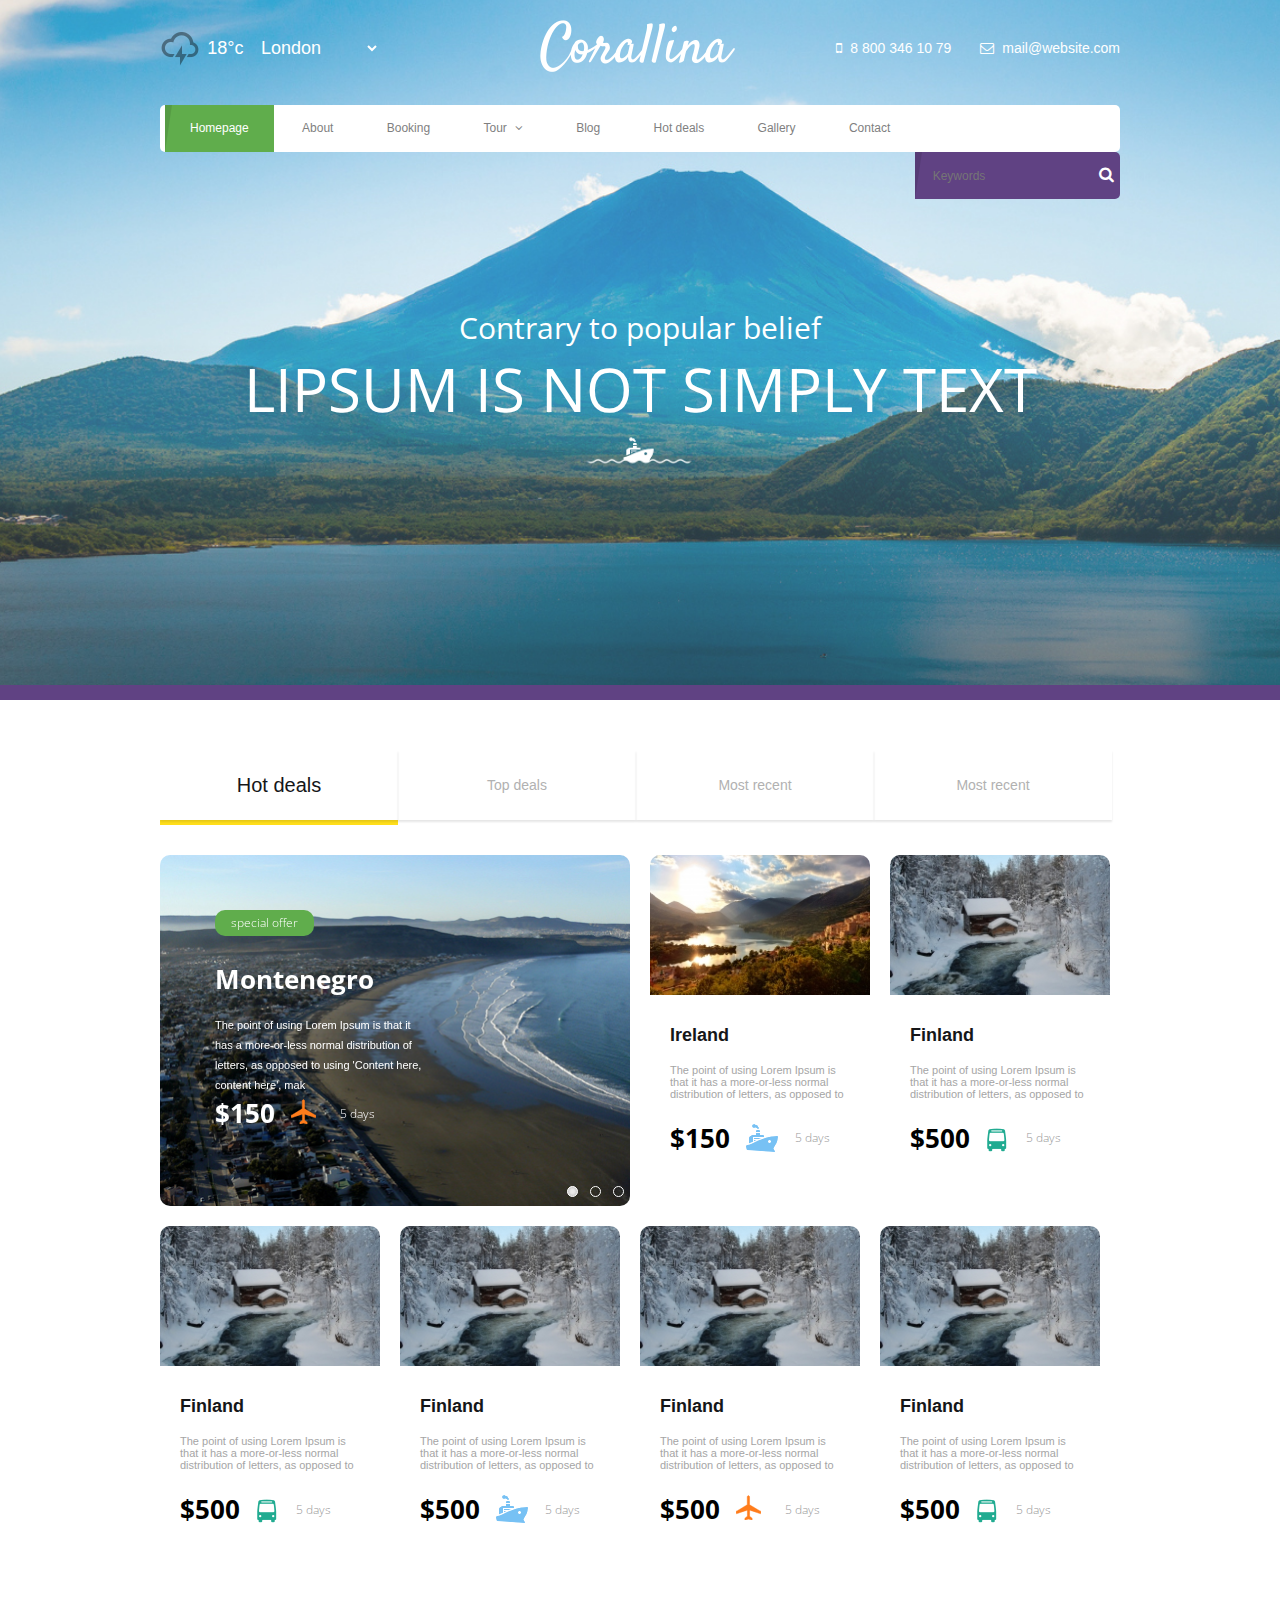
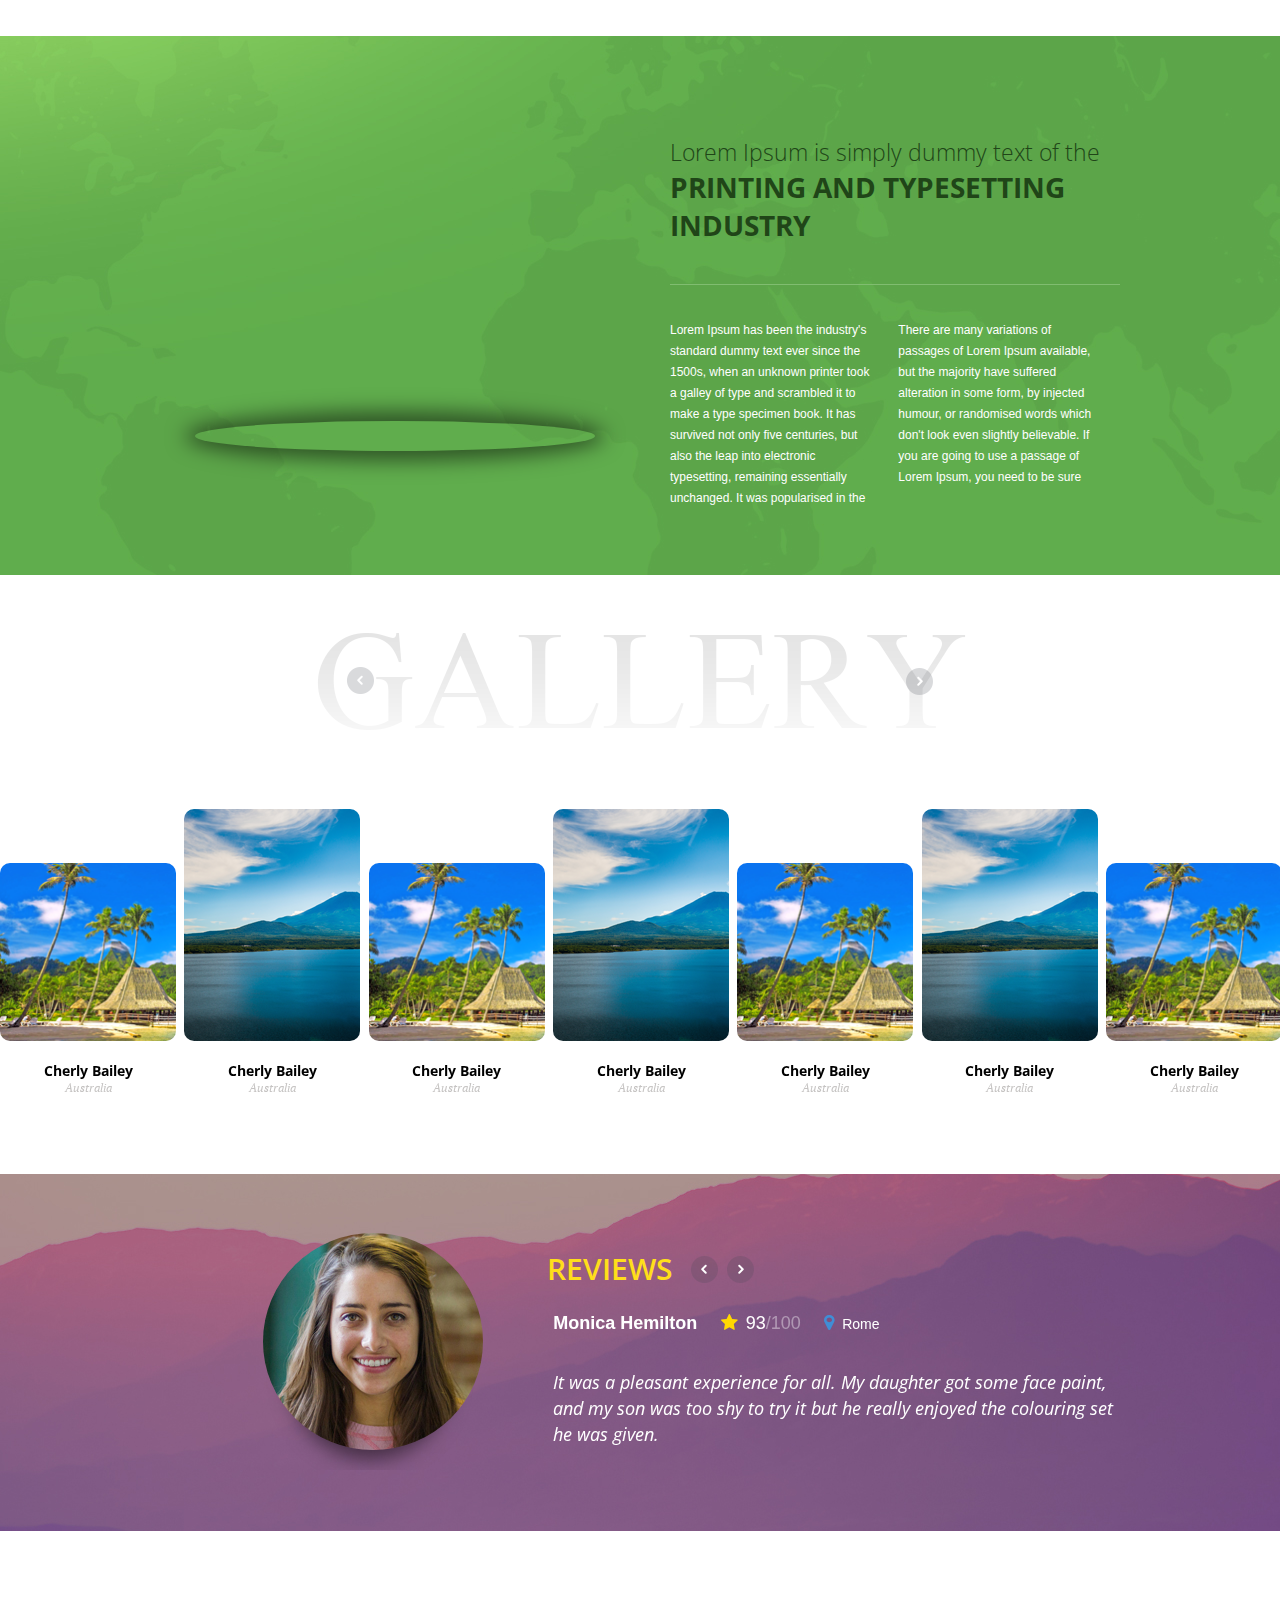
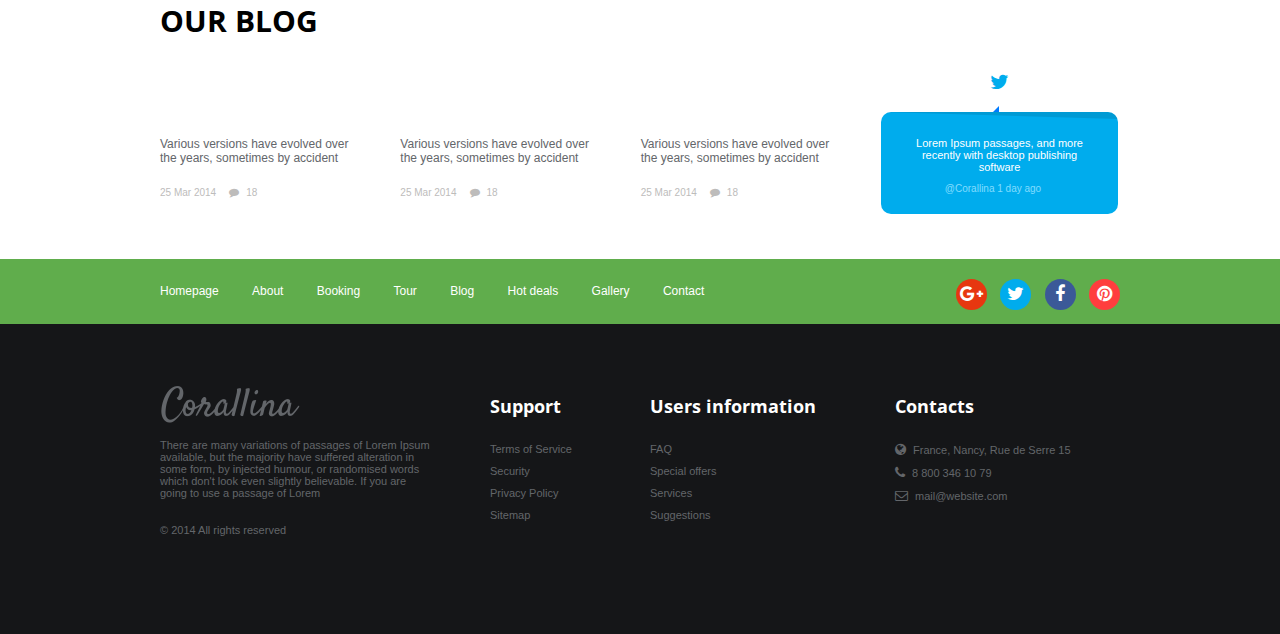
==== commit 10591c63: "about" ====
--- a/index.html
+++ b/index.html
@@ -18,7 +18,7 @@
     <script src="js/jquery.responsiveTabs.js" type="text/javascript"></script>
 	<!-- PRETTY PHOTO -->
 	<link rel="stylesheet" href="css/prettyPhoto.css" type="text/css" media="screen" charset="utf-8" />
-<script src="js/jquery.prettyPhoto.js" type="text/javascript" charset="utf-8"></script>
+<script src="js/jquery.prettyPhoto.js" type="text/javascript" ></script>
 		<script src="js/script.js"></script>
 
 	</head>
@@ -74,7 +74,7 @@
 			<nav class="main-nav">
 				<ul class="nav-menu" >
 					<li class="active" ><a href="index.html">Homepage</a></li>
-					<li><a href="#">About</a></li>
+					<li><a href="about.html">About</a></li>
 					<li><a href="booking.html">Booking</a></li>
 					<li class="dropdown"><a href="tour.html" >Tour<i class="fa fa-angle-down"></i></a>
 						<ul class="drop-menu" id="drop-menu">
--- a/css/style.css
+++ b/css/style.css
@@ -565,7 +565,7 @@
 /* VIDEO */
 .video{
 	background:url(../images/vid-bg.jpg) no-repeat center top;
-	padding:110px 0px;
+	padding:100px 0px;
 }
 .video-wrap{
 	float:left;
@@ -1028,9 +1028,195 @@
 	font-size:13px;
 	margin-right:7px;
 }
+/* ABOUT */
+.about{
+
+	background:url(../images/about-bg.png)no-repeat top center;
+	
+}
+.partner{
+	background:url(../images/about-bg.png)no-repeat -330px -770px;
+	padding-bottom:45px;
+	border-bottom:1px solid #ebeae4;
+}
+.partner-h {
+	width:565px;
+	margin:0px auto;
+}
+.partner-h h3{
+	font-size:43px;
+	text-align:center;
+	font-weight:700;
+	text-transform:uppercase;
+	font-family: 'Open Sans Condensed', sans-serif;
+	margin:30px 0px 20px;
+}
+.partner-h p{
+	font-size:11px;
+	text-align:center;
+	font-family: 'Raleway', sans-serif;
+	color:#7f7f7f;
+}
+.logos{
+	margin-left:-10px;
+	margin-right:-10px;
+	overflow:hidden;
+	padding-top:20px;
+}
+.logos a{
+	float:left;
+	width:140px;
+	margin:0px 10px;
+}
+.logos a img{
+	opacity:0.7;
+}
+.logos a:hover img{
+	opacity:1;
+}
+.atw{
+	text-align:center;
+	width:530px;
+	margin:0px auto;
+}
+.about-text{
+	padding-bottom:40px;
+	border-bottom:1px solid #ebeae4;
+}
+.atw h3{
+	font-size:33px;
+	text-transform:uppercase;
+	font-family: 'Open Sans Condensed', sans-serif;
+	font-weight:300;
+	text-align:center;
+	line-height:41px;
+}
+.a-row{
+	overflow:hidden;
+	margin-left:-10px;
+	margin-right:-10px;
+}
+.a-block{
+	width:470px;
+	float:left;
+	margin:0px 10px;
+}
+.a-block p{
+	color:#7f7f7f;
+	font-size:12px;
+	line-height:24px;
+	padding-right: 10px;
+}
+/* ACCORDION */
+.accordion
+{
+  width:100%;
+  min-height:300px;
+  margin:20px auto;
+}
+.accordion-item {
+font-size: 14px;
+margin: 0 10px 0 10px;
+padding: 20px 0px;
+font-weight:700;
+color: #000;
+cursor:pointer;
+border-bottom:1px solid #ccc;
+}
+
+.accordion-item.open
+{
+border-bottom:0px;
+
+}
+.accordion-item.open .type {
+position:relative;
+float: left;
+background:url(../images/accordion-toggle.png)no-repeat -18px 0px;
+
+}
+
+.accordion-item .type {
+float: left;
+position:relative;
+background:#604283;
+width:18px;
+height:18px;
+background:url(../images/accordion-toggle.png)no-repeat 0px 0px;
+margin-right:13px;
+overflow:hidden;
+}
+
+div.data {
+margin: 0 10px 0 10px;
+padding: 10px;
+border-bottom:1px solid #ccc;
+line-height: 140%;
+display:none;
+}
+div.data p{
+	
+	color:#7f7f7f;
+	font-size:12px;
+	line-height:24px;
+	padding-left: 20px;
+}
+.facilities{
+	background:url(../images/facilities.jpg)no-repeat bottom center;
+	padding-bottom:380px;
+}
+.f-block{
+	float:left;
+	width:280px;
+	margin-left:30px;
+	margin-top:80px;
+}
+.f-sprite{
+	background:url(../images/f-sprite.png)no-repeat;
+	width:36px;
+	height:36px;
+	float:left;
+	overflow:hidden;
+	margin-right:15px;
+}
+.f-search{
+	background-position: -36px 0px;
+}
+.f-glob{
+	background-position: -77px 0px;
+}
+.f-loc{
+	background-position: 0px -37px;
+}
+.f-bin{
+	background-position: -37px -37px;
+}
+.f-photo{
+	background-position: -76px -37px;
+}
+.f-text{
+	float:right;
+	width:215px;
+}
+.f-text p{
+	color:#7f7f7f;
+	font-size:11px;
+	font-family: 'Open Sans', sans-serif;
+	font-weight:300;
+	line-height:18px;
+}
+.f-text .f-title{
+	font-size:16px;
+	font-weight:700;
+	font-family: 'Open Sans', sans-serif;
+	margin-bottom:25px;
+	padding-top:5px;
+	color:#000;
+}
 /* TOUR PAGE */
 .content{
 	padding-top:30px;
+	position:relative;
 }
 .tcw-wrap{
 	position:relative;
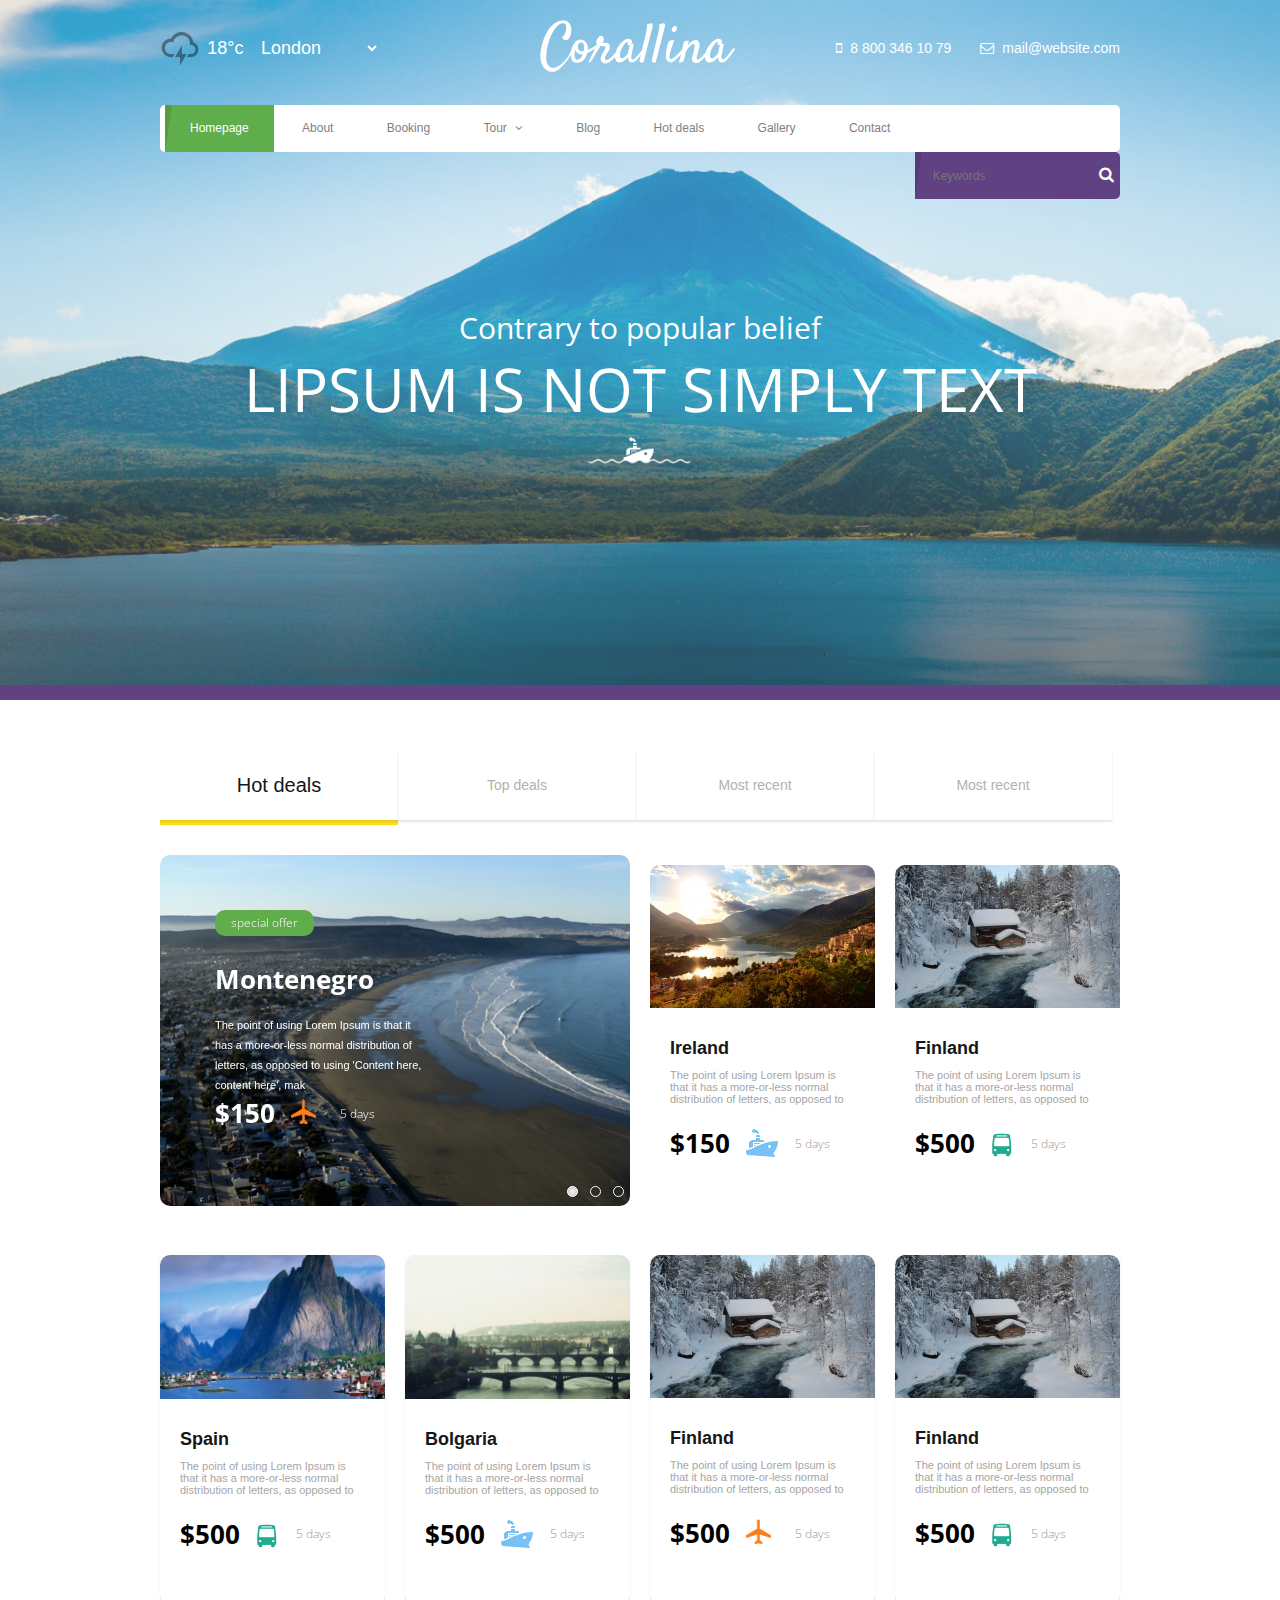
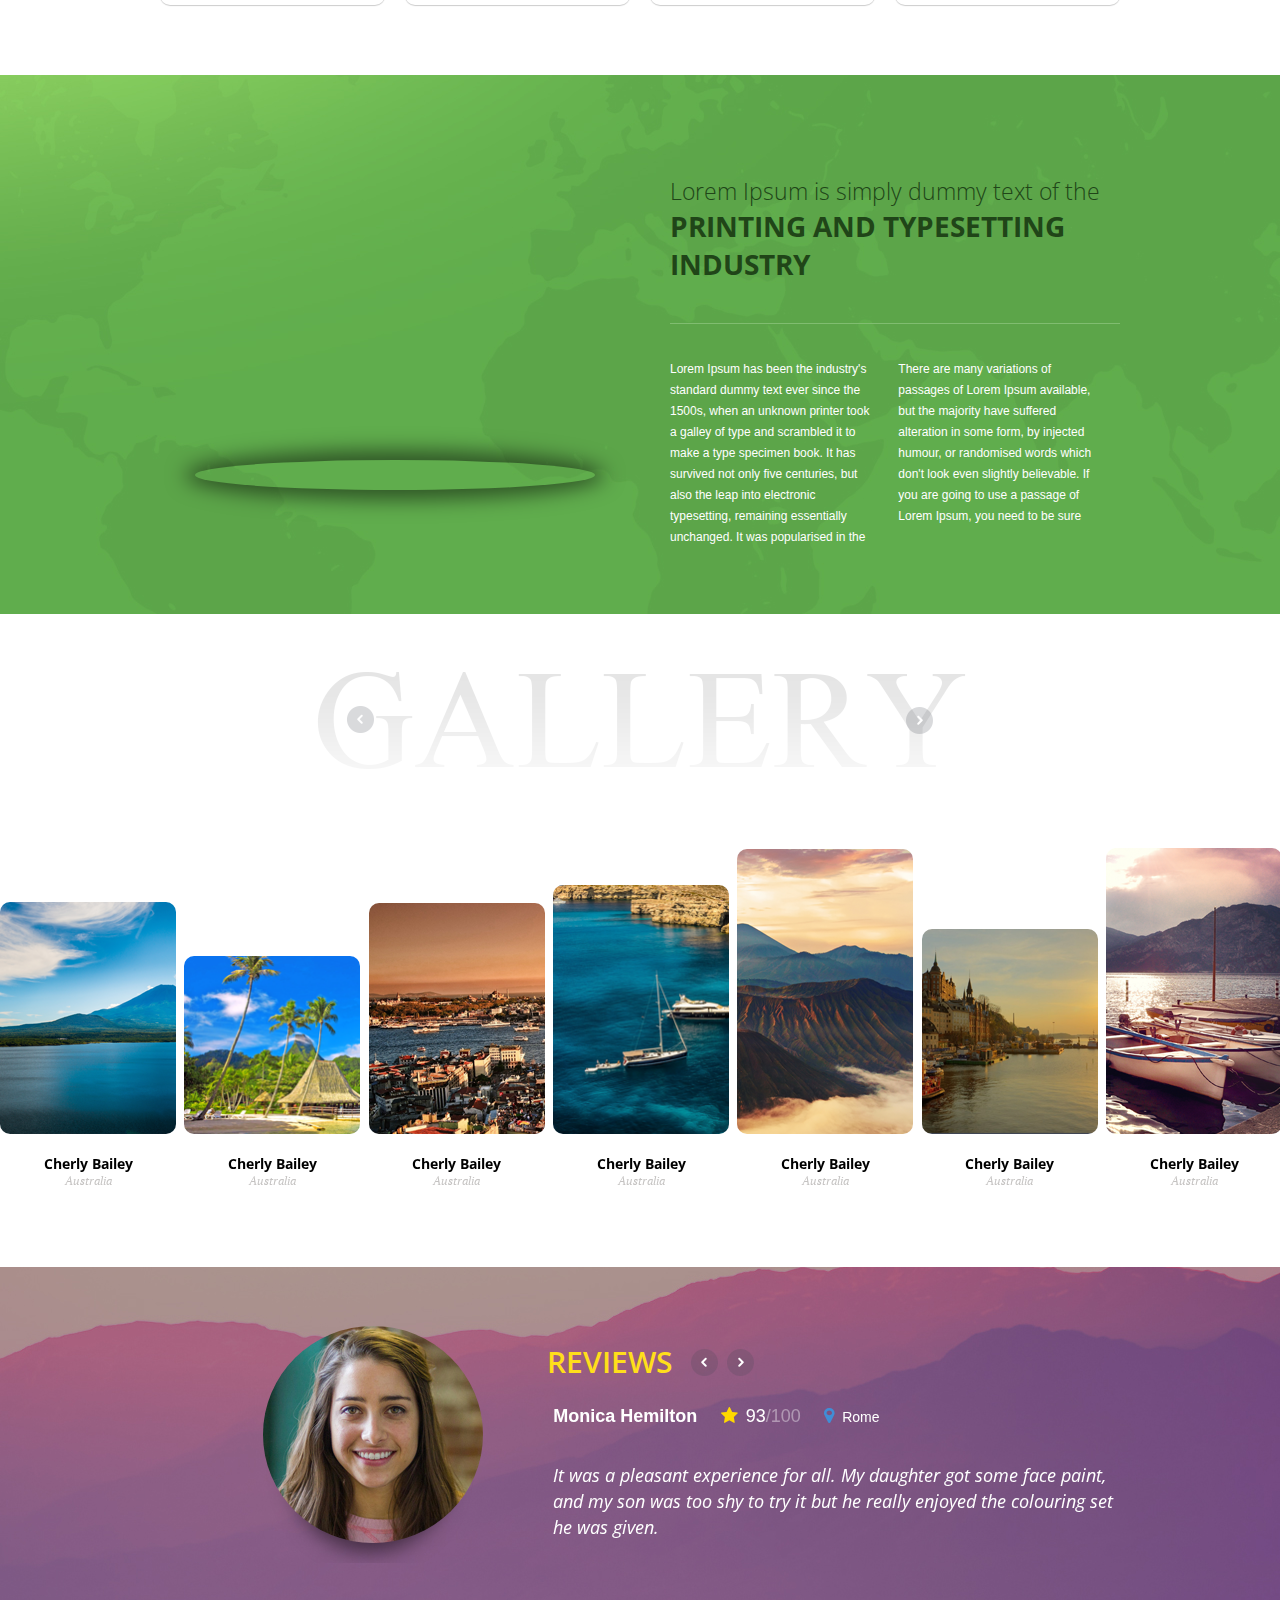
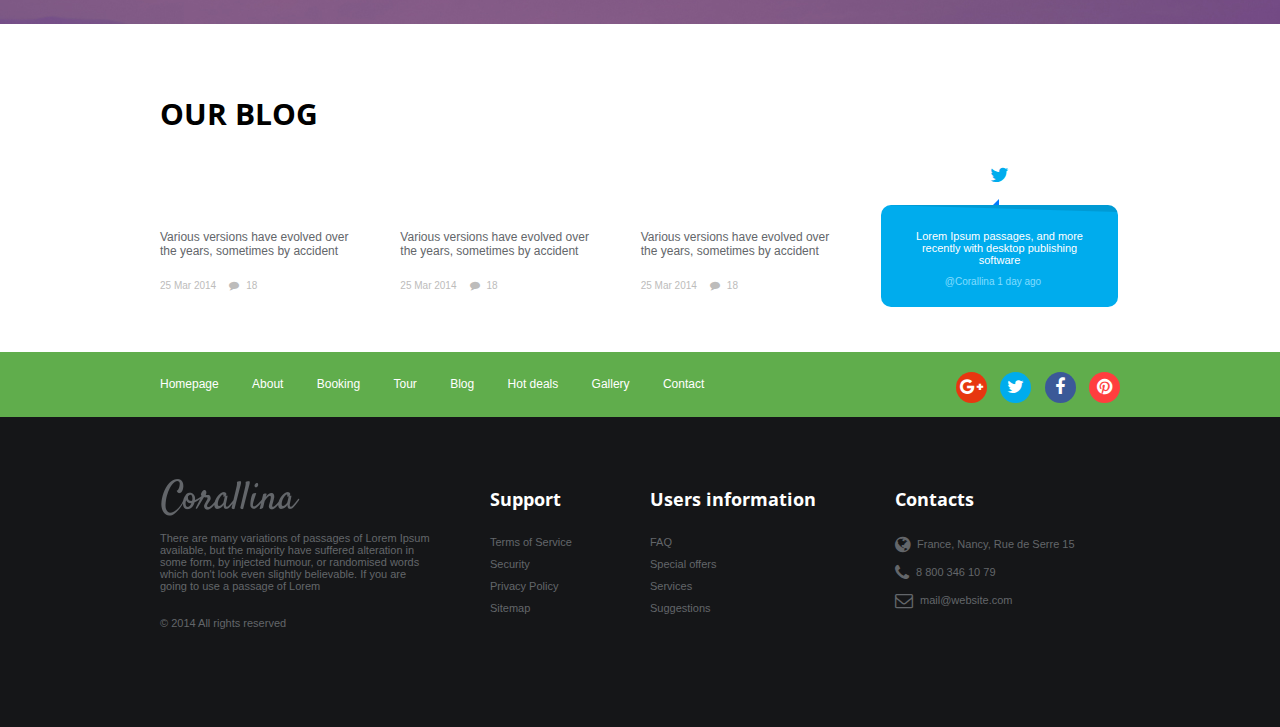
==== commit f584c9a3: "21.07" ====
--- a/index.html
+++ b/index.html
@@ -17,7 +17,7 @@
 		<!-- Responsive Tabs JS -->
     <script src="js/jquery.responsiveTabs.js" type="text/javascript"></script>
 	<!-- PRETTY PHOTO -->
-	<link rel="stylesheet" href="css/prettyPhoto.css" type="text/css" media="screen" charset="utf-8" />
+	<link rel="stylesheet" href="css/prettyPhoto.css" type="text/css" media="screen" />
 <script src="js/jquery.prettyPhoto.js" type="text/javascript" ></script>
 		<script src="js/script.js"></script>
 
@@ -83,10 +83,10 @@
 							<li><a href="#" >Thirth menu</a></li>
 						</ul>
 					</li>
-					<li><a href="#">Blog</a></li>
+					<li><a href="blog.html">Blog</a></li>
 					<li><a href="hot-deals.html">Hot deals</a></li>
 					<li><a href="gallery.html">Gallery</a></li>
-					<li><a href="#">Contact</a></li>
+					<li><a href="contact.html">Contact</a></li>
 				</ul>
 				<div class="search">
 					<input type="text" id="search-input" placeholder="Keywords"/>
@@ -199,13 +199,25 @@
 				</div>
 				<div class="hd-b">
 					<div class="hd-block">
-						<img src="images/finland.jpg" alt="" />
+						<img src="images/spain.jpg" alt="" />
 						<div class="hd-block-text">
-							<h3>Finland</h3>
+							<h3>Spain</h3>
 							<p>The point of using Lorem Ipsum is that it has a more-or-less normal distribution of letters, as opposed to</p>
 							<div class="block-text-bottom">
 								<span class="price">$500</span>
 								<span><img src="images/bus.png" alt="" /></span>
+								<span class="date">5 days</span>
+							</div>
+						</div>
+					</div>
+					<div class="hd-block">
+						<img src="images/bolgaria.jpg" alt="" />
+						<div class="hd-block-text">
+							<h3>Bolgaria</h3>
+							<p>The point of using Lorem Ipsum is that it has a more-or-less normal distribution of letters, as opposed to</p>
+							<div class="block-text-bottom">
+								<span class="price">$500</span>
+								<span><img src="images/ship.png" alt="" /></span>
 								<span class="date">5 days</span>
 							</div>
 						</div>
@@ -217,24 +229,12 @@
 							<p>The point of using Lorem Ipsum is that it has a more-or-less normal distribution of letters, as opposed to</p>
 							<div class="block-text-bottom">
 								<span class="price">$500</span>
-								<span><img src="images/ship.png" alt="" /></span>
+								<span><img src="images/plain.png" alt="" /></span>
 								<span class="date">5 days</span>
 							</div>
 						</div>
 					</div>
-					<div class="hd-block">
-						<img src="images/finland.jpg" alt="" />
-						<div class="hd-block-text">
-							<h3>Finland</h3>
-							<p>The point of using Lorem Ipsum is that it has a more-or-less normal distribution of letters, as opposed to</p>
-							<div class="block-text-bottom">
-								<span class="price">$500</span>
-								<span><img src="images/plain.png" alt="" /></span>
-								<span class="date">5 days</span>
-							</div>
-						</div>
-					</div>
-					<div class="hd-block">
+					<div class="hd-block last">
 						<img src="images/finland.jpg" alt="" />
 						<div class="hd-block-text">
 							<h3>Finland</h3>
@@ -287,8 +287,63 @@
 	<div class="flexgallery carousel">
 		<ul class="slides">
 			<li>
+			  <div class="img-wrap"><img src="images/cherly-2.png" alt="" />
+				<a href="images/tour1-img.jpg" class="prettyphoto" ><div class="cover"><i class="fa fa-plus"></i> </div></a>
+			  </div>
+			  <div class="carousel-caption">
+				<p>Cherly Bailey</p>
+				<span>Australia</span>
+			  </div>
+			</li>
+			<li>
 			  <div class="img-wrap"><img src="images/cherly.png" alt="" />
-				<a href="images/tour1-img.jpg" class="prettyphoto" ><div class="cover"><i class="fa fa-plus"></i> </div></a>
+			  <a href="images/tour1-img.jpg" class="prettyphoto" ><div class="cover"><i class="fa fa-plus"></i> </div></a>
+			  </div>
+			  <div class="carousel-caption">
+				<p>Cherly Bailey</p>
+				<span>Australia</span>
+			  </div>
+			</li>
+			<li>
+			  <div class="img-wrap"><img src="images/cherly-4.png" alt="" />
+			  <a href="images/tour1-img.jpg" class="prettyphoto" ><div class="cover"><i class="fa fa-plus"></i> </div></a>
+			  </div>
+			  <div class="carousel-caption">
+				<p>Cherly Bailey</p>
+				<span>Australia</span>
+			  </div>
+			</li>
+			<li>
+			  <div class="img-wrap"><img src="images/cherly-3.png" alt="" />
+			  <a href="images/tour1-img.jpg" class="prettyphoto" ><div class="cover"><i class="fa fa-plus"></i> </div></a>
+			  </div>
+			  <div class="carousel-caption">
+				<p>Cherly Bailey</p>
+				<span>Australia</span>
+			  </div>
+			</li>
+			<li>
+			  <div class="img-wrap"><img src="images/cherly-5.png" alt="" />
+			  <a href="images/tour1-img.jpg" class="prettyphoto" ><div class="cover"><i class="fa fa-plus"></i> </div></a>
+			  </div>
+			  
+			  <div class="carousel-caption">
+				<p>Cherly Bailey</p>
+				<span>Australia</span>
+			  </div>
+			</li>
+			<li>
+			  <div class="img-wrap"><img src="images/cherly-6.png" alt="" />
+			  <a href="images/tour1-img.jpg" class="prettyphoto" ><div class="cover"><i class="fa fa-plus"></i> </div></a>
+			  </div>
+			  <div class="carousel-caption">
+				<p>Cherly Bailey</p>
+				<span>Australia</span>
+			  </div>
+			</li>
+			<li>
+			  <div class="img-wrap"><img src="images/cherly-7.png" alt="" />
+			  <a href="images/tour1-img.jpg" class="prettyphoto" ><div class="cover"><i class="fa fa-plus"></i> </div></a>
 			  </div>
 			  <div class="carousel-caption">
 				<p>Cherly Bailey</p>
@@ -314,81 +369,26 @@
 			  </div>
 			</li>
 			<li>
-			  <div class="img-wrap"><img src="images/cherly-2.png" alt="" />
-			  <a href="images/tour1-img.jpg" class="prettyphoto" ><div class="cover"><i class="fa fa-plus"></i> </div></a>
-			  </div>
-			  <div class="carousel-caption">
-				<p>Cherly Bailey</p>
-				<span>Australia</span>
-			  </div>
-			</li>
-			<li>
-			  <div class="img-wrap"><img src="images/cherly.png" alt="" />
-			  <a href="images/tour1-img.jpg" class="prettyphoto" ><div class="cover"><i class="fa fa-plus"></i> </div></a>
+			  <div class="img-wrap"><img src="images/cherly-3.png" alt="" />
+			  <a href="images/tour1-img.jpg" class="prettyphoto" ><div class="cover"><i class="fa fa-plus"></i> </div></a>
+			  </div>
+			  <div class="carousel-caption">
+				<p>Cherly Bailey</p>
+				<span>Australia</span>
+			  </div>
+			</li>
+			<li>
+			  <div class="img-wrap"><img src="images/cherly-4.png" alt="" />
+			  <a href="images/tour1-img.jpg" class="prettyphoto" ><div class="cover"><i class="fa fa-plus"></i> </div></a>
+			  </div>
+			  <div class="carousel-caption">
+				<p>Cherly Bailey</p>
+				<span>Australia</span>
 			  </div>
 			  
-			  <div class="carousel-caption">
-				<p>Cherly Bailey</p>
-				<span>Australia</span>
-			  </div>
-			</li>
-			<li>
-			  <div class="img-wrap"><img src="images/cherly-2.png" alt="" />
-			  <a href="images/tour1-img.jpg" class="prettyphoto" ><div class="cover"><i class="fa fa-plus"></i> </div></a>
-			  </div>
-			  <div class="carousel-caption">
-				<p>Cherly Bailey</p>
-				<span>Australia</span>
-			  </div>
-			</li>
-			<li>
-			  <div class="img-wrap"><img src="images/cherly.png" alt="" />
-			  <a href="images/tour1-img.jpg" class="prettyphoto" ><div class="cover"><i class="fa fa-plus"></i> </div></a>
-			  </div>
-			  <div class="carousel-caption">
-				<p>Cherly Bailey</p>
-				<span>Australia</span>
-			  </div>
-			</li>
-			<li>
-			  <div class="img-wrap"><img src="images/cherly-2.png" alt="" />
-			  <a href="images/tour1-img.jpg" class="prettyphoto" ><div class="cover"><i class="fa fa-plus"></i> </div></a>
-			  </div>
-			  <div class="carousel-caption">
-				<p>Cherly Bailey</p>
-				<span>Australia</span>
-			  </div>
-			</li>
-			<li>
-			  <div class="img-wrap"><img src="images/cherly.png" alt="" />
-			  <a href="images/tour1-img.jpg" class="prettyphoto" ><div class="cover"><i class="fa fa-plus"></i> </div></a>
-			  </div>
-			  <div class="carousel-caption">
-				<p>Cherly Bailey</p>
-				<span>Australia</span>
-			  </div>
-			</li>
-			<li>
-			  <div class="img-wrap"><img src="images/cherly-2.png" alt="" />
-			  <a href="images/tour1-img.jpg" class="prettyphoto" ><div class="cover"><i class="fa fa-plus"></i> </div></a>
-			  </div>
-			  <div class="carousel-caption">
-				<p>Cherly Bailey</p>
-				<span>Australia</span>
-			  </div>
-			</li>
-			<li>
-			  <div class="img-wrap"><img src="images/cherly.png" alt="" />
-			  <a href="images/tour1-img.jpg" class="prettyphoto" ><div class="cover"><i class="fa fa-plus"></i> </div></a>
-			  </div>
-			  <div class="carousel-caption">
-				<p>Cherly Bailey</p>
-				<span>Australia</span>
-			  </div>
-			  
-			</li>
-			<li>
-			  <div class="img-wrap"><img src="images/cherly-2.png" alt="" />
+			</li>
+			<li>
+			  <div class="img-wrap"><img src="images/cherly-5.png" alt="" />
 			  <a href="images/tour1-img.jpg" class="prettyphoto" ><div class="cover"><i class="fa fa-plus"></i> </div></a>
 			  </div>
 			  <div class="carousel-caption">
--- a/css/style.css
+++ b/css/style.css
@@ -11,8 +11,8 @@
 Last Updated: 2010-09-17
 Author: Richard Clark - http://richclarkdesign.com Twitter: @rich_clark
 */
-html,body,body div,span,object,iframe,h1,h2,h3,h4,h5,h6,p,blockquote,pre,abbr,address,cite,code,del,dfn,em,img,ins,kbd,q,samp,small,strong,sub,sup,var,b,i,dl,dt,dd,ol,ul,li,fieldset,form,label,legend,table,caption,tbody,tfoot,thead,tr,th,td,article,aside,canvas,details,figcaption,figure,footer,header,hgroup,menu,nav,section,summary,time,mark,audio,video{border:0;font-size:100%;vertical-align:baseline;margin:0;padding:0}article,aside,details,figcaption,figure,footer,header,hgroup,menu,nav,section{display:block}blockquote,q{quotes:none}blockquote:before,blockquote:after,q:before,q:after{content:none}ins{background-color:#ff9;color:#000;text-decoration:none}mark{background-color:#ff9;color:#000;font-style:italic;font-weight:700}del{text-decoration:line-through}abbr[title],dfn[title]{border-bottom:1px dotted;cursor:help}table{border-collapse:collapse;border-spacing:0}hr{display:block;height:1px;border:0;border-top:1px solid #ccc;margin:1em 0;padding:0}input,select{vertical-align:middle}
- 
+html,body,body div,span,object,iframe,h1,h2,h3,h4,h5,h6,p,blockquote,pre,abbr,address,cite,code,del,dfn,em,img,ins,kbd,q,samp,small,strong,sub,sup,var,b,i,dl,dt,dd,ol,ul,li,fieldset,form,label,legend,table,caption,tbody,tfoot,thead,tr,th,td,article,aside,canvas,details,figcaption,figure,footer,header,hgroup,menu,nav,section,summary,time,mark,audio,video{border:0;font-size:100%;vertical-align:baseline;margin:0;padding:0}article,aside,details,figcaption,figure,footer,header,hgroup,menu,nav,section{display:block}blockquote,q{quotes:none}blockquote:before,blockquote:after,q:before,q:after{content:none}ins{background-color:#ff9;color:#000;text-decoration:none}mark{background-color:#ff9;color:#000;font-style:italic;font-weight:700}del{text-decoration:line-through}abbr[title],dfn[title]{border-bottom:1px dotted;cursor:help}table{border-collapse:collapse;border-spacing:0}hr{display:block;height:1px;border:0;border-top:1px solid #ccc;margin:1em 0;padding:0}input,select{vertical-align:middle;outline:none;}
+ input[type="text"],select{outline:none;}
 /* Minimal base styles
 More Info: https://github.com/paulirish/html5-boilerplate/blob/362d0b7/css/style.css
 */
@@ -189,6 +189,8 @@
 	height:47px;
 	background:#fff;
 	border-radius:5px;
+	-webkit-border-radius:5px;
+	-moz-border-radius:5px;
 	padding-left:5px;
 }
 ul.nav-menu{
@@ -244,6 +246,9 @@
 	padding-top:20px;
 	padding-bottom:20px;
 	z-index:1;
+	border-radius:0px 0px 5px 5px;
+	-webkit-border-radius:0px 0px 5px 5px;
+	-moz-border-radius:0px 0px 5px 5px;
 }
 #drop-menu > li {
 	padding: 0px 18px 0px 25px;
@@ -262,6 +267,8 @@
 	height:47px;
 	background:#604283;
 	border-radius:0px 5px 5px 0px;
+	-webkit-border-radius:0px 5px 5px 0px;
+	-moz-border-radius:0px 5px 5px 0px;
 	min-width:180px;
 }
 .search:before{
@@ -294,6 +301,8 @@
 	height:47px;
 	background:#604283;
 	border-radius:0px 5px 5px 0px;
+	-webkit-border-radius:0px 5px 5px 0px;
+	-moz-border-radius:0px 5px 5px 0px;
 	min-width:50px;
 overflow: hidden;
 -webkit-transition: all 1s ease-in-out;
@@ -347,17 +356,22 @@
 	padding-top:16px;
 }
 .q-search-wrap select{
-	background:#432e5b;
+	background:#432e5b url(../images/select.png)no-repeat right;
 	color:#fff;
 	font-size:12px;
 	height:38px;
 	width:205px;
 	display:inline-block;
 	border-radius:3px;
+	-webkit-border-radius:3px;
+	-moz-border-radius:3px;
 	border:none;
-	box-shadow:inset 0px 1px 2px rgba(0,0,0,0.5);
+	box-shadow:inset 0px 1px 0px rgba(0,0,0,0.1);
 	margin-right:10px;
 	padding-left:15px;
+	-webkit-appearance: none;
+	position:relative;
+	
 }
 .btn-yellow{
 	display:inline-block;
@@ -369,6 +383,8 @@
 	border-width:0px ;
 	box-shadow:inset 0px -3px 0px rgba(0,0,0,0.2);
 	border-radius:8px;
+	-webkit-border-radius:8px;
+	-moz-border-radius:8px;
 	padding:0px 30px;
 	float:right;
 	
@@ -444,6 +460,8 @@
 }
 .flexhd {
 	border-radius:10px;
+	-webkit-border-radius:10px;
+	-moz-border-radius:10px;
 	margin: 0 0 0px; 
 	position: relative; 
 	zoom: 1;
@@ -452,6 +470,8 @@
 }
 .flexhd img{
 	border-radius:10px;
+	-webkit-border-radius:10px;
+	-moz-border-radius:10px;
 }
 .flexhd .flex-viewport .slides li{
 	float:left!important;
@@ -474,6 +494,8 @@
 	text-align:center;
 	padding:0px 16px;
 	border-radius:10px;
+	-webkit-border-radius:10px;
+	-moz-border-radius:10px;
 	color:#fff;
 	text-decoration:none;
 }
@@ -494,20 +516,23 @@
 }
 .hd-right{
 	float:left;
-	margin-right: -10px;
-margin-left: -10px;
-}
-.hd-right .hd-block{
-	padding: 0px 10px;
+	
+}
+.hd-right .hd-block:last-child{
+	margin-right:0px;
 }
 .hd-block{
-	width: 240px;
-	float:left;
-	height:350px;
-	position:relative;
+	width: 225px;
+float: left;
+height: 350px;
+position: relative;
+margin: 10px 20px 10px 0px;
 }
 .hd-block img{
+width:100%;
 	border-radius:10px 10px 0px 0px;
+	-webkit-border-radius:10px 10px 0px 0px;
+	-moz-border-radius:10px 10px 0px 0px;
 }
 .hd-block:first-child{
 	
@@ -519,7 +544,7 @@
 .hd-block-text h3{
 	color:#151618;
 	font-size:18px;
-	margin-bottom:18px;
+	margin-bottom:10px;
 }
 .hd-block-text p{
 	font-size:11px;
@@ -555,13 +580,15 @@
 	float:left;
 	width:100%;
 	margin-top:20px;
-	margin-right: -10px;
-margin-left: -10px;
+	
 }
 .hd-b .hd-block{
-	padding: 0px 10px;
-}
-
+	border-radius: 0px 0px 10px 10px;
+box-shadow: 0px 1px 1px rgba(0,0,0,0.2);
+}
+.hd-b .hd-block.last{
+	margin-right:0px;
+}
 /* VIDEO */
 .video{
 	background:url(../images/vid-bg.jpg) no-repeat center top;
@@ -585,6 +612,8 @@
 	box-shadow:0px 0px 20px 10px rgba(0,0,0,0.5);
 	bottom:5px;
 	border-radius:100%;
+	-webkit-border-radius:100%;
+	-moz-border-radius:100%;
 	z-index:0;
 }
 .video-wrap iframe{
@@ -649,6 +678,8 @@
 	top:0px;
 	left:0px;
 	border-radius:10px;
+	-webkit-border-radius:10px;
+	-moz-border-radius:10px;
 }
 .cover i{
 	position:relative;
@@ -672,6 +703,8 @@
 	background:url(../images/gallery_nav.png) no-repeat 0 0;
 	width:29px;
 	border-radius:100%;
+	-webkit-border-radius:100%;
+	-moz-border-radius:100%;
 }
 .flexgallery .flex-direction-nav a:hover{
 	background:#604283 url(../images/gallery_nav.png) no-repeat 0 0;
@@ -745,6 +778,8 @@
 	width:140px;
 	height:140px;
 	border-radius:100%;
+	-webkit-border-radius:100%;
+	-moz-border-radius:100%;
 	box-shadow:0px 0px 20px 10px rgba(0,0,0,0.5);
 	z-index: 0;
 bottom: 21px;
@@ -752,6 +787,8 @@
 }
 .review-item .rev-foto img{
 	border-radius:100%;
+	-webkit-border-radius:100%;
+	-moz-border-radius:100%;
 	position: relative;
 }
 .rev-block{
@@ -806,6 +843,8 @@
 	background:url(../images/gallery_nav.png) no-repeat 0 0;
 	width:29px;
 	border-radius:100%;
+	-webkit-border-radius:100%;
+	-moz-border-radius:100%;
 }
 .flexreview .flex-direction-nav a:hover{
 	background:#604283 url(../images/gallery_nav.png) no-repeat 0 0;
@@ -871,6 +910,8 @@
 	position:relative;
 	background:#00aced;
 	border-radius:10px;
+	-webkit-border-radius:10px;
+	-moz-border-radius:10px;
 	text-align:center;
 	padding:25px 20px 20px;
 	font-size:11px;
@@ -941,6 +982,8 @@
 	width:31px;
 	height:31px;
 	border-radius:100%;
+	-webkit-border-radius:100%;
+	-moz-border-radius:100%;
 	text-align:center;
 	font-size:18px;
 	line-height:31px;
@@ -1025,8 +1068,9 @@
 	color:#fff;
 }
 .column-l i{
-	font-size:13px;
-	margin-right:7px;
+	font-size: 18px;
+margin-right: 7px;
+vertical-align: middle;
 }
 /* ABOUT */
 .about{
@@ -1100,6 +1144,11 @@
 	width:470px;
 	float:left;
 	margin:0px 10px;
+}
+.a-block img.rounded{
+	border-radius:3px;
+	-webkit-border-radius:3px;
+	-moz-border-radius:3px;
 }
 .a-block p{
 	color:#7f7f7f;
@@ -1221,7 +1270,7 @@
 .tcw-wrap{
 	position:relative;
 	overflow:hidden;
-	margin-bottom:35px;
+	margin-bottom:30px;
 }
 .content-title{
 	float:left;
@@ -1315,6 +1364,8 @@
 width: 80px;
 height: 75px;
 border-radius: 100%;
+-webkit-border-radius: 100%;
+-moz-border-radius: 100%;
 box-shadow: 0px 0px 15px 6px rgba(0,0,0,0.5);
 z-index: 0;
 bottom: 14px;
@@ -1323,6 +1374,8 @@
 .t-r-ava img{
 	position:relative;
 	border-radius:100%;
+	-webkit-border-radius:100%;
+	-moz-border-radius:100%;
 }
 .t-r-block{
 	width:540px;
@@ -1371,6 +1424,8 @@
 	background:#5C417C url(../images/gallery_nav.png) no-repeat 0 0;
 	width:29px;
 	border-radius:100%;
+	-webkit-border-radius:100%;
+	-moz-border-radius:100%;
 }
 .flext-r .flex-direction-nav a:hover{
 	background:#4d3569 url(../images/gallery_nav.png) no-repeat 0 0;
@@ -1401,6 +1456,8 @@
 }
 .gal img{
 	border-radius:7px;
+	-webkit-border-radius:7px;
+	-moz-border-radius:7px;
 }
 .gal:hover a{
 	display:block;
@@ -1415,6 +1472,8 @@
 	background: rgba(92,68,130,0.7);
 	display:none;
 	border-radius:7px;
+	-webkit-border-radius:7px;
+	-moz-border-radius:7px;
 	}
 .gal-title{
 	position:absolute;
@@ -1465,6 +1524,8 @@
 	color:#fff;
 	font-weight:700;
 	border-radius:100%;
+	-webkit-border-radius:100%;
+	-moz-border-radius:100%;
 	background:#604283;
 }
 .pagination ul > li a:hover {
@@ -1480,6 +1541,8 @@
   line-height:23px;
    background: #60ad4c;
    border-radius:100%;
+   -webkit-border-radius:100%;
+   -moz-border-radius:100%;
    color:#fff;
    font-size: 15px;
 }
@@ -1512,6 +1575,8 @@
 	border:none;
 	background:#432e5b;
 	border-radius:5px;
+	-webkit-border-radius:5px;
+	-moz-border-radius:5px;
 	box-shadow:inset 0px 1px 1px rgba(0,0,0,0.3);
 	margin-bottom:20px;
 }
@@ -1530,6 +1595,8 @@
 	border:none;
 	background:#432e5b;
 	border-radius:5px;
+	-webkit-border-radius:5px;
+	-moz-border-radius:5px;
 	box-shadow:inset 0px 1px 1px rgba(0,0,0,0.3);
 	margin-bottom:20px;
 	
@@ -1584,6 +1651,8 @@
 	border-color:#ffc11b;*/
 	box-shadow:inset 0px -3px 0px rgba(0,0,0,0.2);
 	border-radius:3px;
+	-webkit-border-radius:3px;
+	-moz-border-radius:3px;
 	padding:0px 20px;
 	border:0px;
 }
@@ -1601,6 +1670,8 @@
 	border-width:0px ;
 	box-shadow:inset 0px -3px 0px rgba(0,0,0,0.2);
 	border-radius:3px;
+	-webkit-border-radius:3px;
+	-moz-border-radius:3px;
 	padding:0px 20px;
 }
 .btn-reset:hover{
@@ -1609,6 +1680,609 @@
 .form-footer .btn-reset{
 	margin-right:10px;
 }
+
+/* BLOG */
+.blog{
+	border-top:1px dashed #ccc;
+	padding-top:40px;
+}
+.entry-blog{
+	float:left;
+	width:675px;
+	
+}
+.entry-blog .pagination {
+  background: none;
+  margin:0px auto;
+  padding-top:0px;
+  text-align: center;
+  overflow: hidden;
+	margin-bottom:35px;
+  
+  clear:both;
+}
+.blog-post{
+	padding-bottom:35px;
+	margin-bottom:45px;
+	border-bottom:1px dashed #ccc;
+	overflow:hidden;
+}
+.blog-post img{
+	border-radius:5px;
+}
+.blog-title{
+	text-align:center;
+	width:470px;
+	margin-top:40px;
+	margin-left:auto;
+	margin-right:auto;
+	padding-bottom:35px;
+}
+.blog-title h1{
+	font-size:38px;
+	font-family: 'Open Sans Condensed', sans-serif;
+	font-weight:300;
+	margin-bottom:20px;
+	text-decoration:none;
+	color:#000;
+}
+.post-full, .elements{
+	padding-top:35px;
+	border-top:1px dashed #ccc;
+}
+.post-full p{
+	font-size:12px;
+	line-height:24px;
+	color:#7f7f7f;
+}
+.post-title{
+float:left;
+text-align:right;
+width:370px;
+margin-top:40px;
+}
+.post-title h2, .post-title a{
+	font-size:28px;
+	font-family: 'Open Sans Condensed', sans-serif;
+	font-weight:300;
+	margin-bottom:20px;
+	text-decoration:none;
+	color:#000;
+}
+.post-title span, .blog-title span{
+	display:inline-block;
+}
+/* ELEMENTS */
+blockquote{
+	font-family: 'Raleway', sans-serif;
+	font-size:16px;
+	font-style:italic;
+	padding:20px 40px 20px 100px;
+	position:relative;
+	margin:20px 0px;
+	line-height: 24px;
+}
+blockquote:before{
+	position:absolute;
+	content:"";
+	width:41px;
+	height:41px;
+	display:block;
+	left:20px;
+	top:20px;
+	background:url(../images/quote.png)no-repeat center center;
+}
+.elements{
+	padding-right:50px;
+}
+.elements h3{
+	font-family: 'Open Sans Condensed', sans-serif;
+	font-weight:700;
+	font-size:24px;
+	color:#000;
+	margin-bottom:20px;
+}
+ol.numbered{
+	counter-reset: li;
+margin-bottom: 40px;
+list-style: none;
+padding:0px;
+}
+ol.numbered li{
+	position: relative;
+line-height: 34px;
+color:#7f7f7f;
+font-size:12px;
+}
+ol.numbered li:before {
+content: counter(li);
+counter-increment: li;
+font-family: 'Open Sans Condensed', sans-serif;
+color: #60ad4c;
+font-size: 20px;
+font-weight:700;
+margin-right: 10px;
+}
+ul.markered{
+	margin-bottom: 40px;
+list-style: none;
+padding:0px;
+}
+ul.markered li{
+	position: relative;
+line-height: 34px;
+color:#7f7f7f;
+font-size:12px;
+}
+ul.markered li:before{
+content: "\f0c8";
+	color: #60ad4c;
+font-size: 6px;
+font-family: FontAwesome;
+margin-right: 10px;
+position: relative;
+top: -2px;
+}
+.elements p{
+	color:#7f7f7f;
+	font-size:12px;
+	font-family: 'Raleway', sans-serif;
+}
+/* TABLE */
+.table-shadow{
+	background:url(../images/shadow.png)no-repeat bottom center;
+	padding-bottom:35px;
+}
+.table-striped{
+	margin-top:30px;
+	border:1px solid transparent;
+	width:100%;
+	border-radius:10px;
+	-webkit-border-radius:10px;
+	-moz-border-radius:10px;
+	border-spacing: 0;
+	
+}
+.table-striped thead tr{
+	background:#60ad4c;
+	
+}
+.table-striped thead tr th{
+	text-align:center;
+	color:#fff;
+	padding:0px 20px;
+	font-size:14px;
+	text-transform:uppercase;
+	font-weight:700;
+	line-height:44px;
+	border-left:1px solid #6ebb5a
+}
+.table-striped thead tr th:first-child{
+	padding-left:20px;
+	text-align:left;
+	border-left:0px;
+	
+}
+.table-striped tr td{
+	text-align:center;
+	color:#7f7f7f;
+	font-size:12px;
+	line-height:40px;
+	border:1px solid #f2f2f2;
+}
+.table-striped tbody tr td:first-child{
+	color:#2d2d2d;
+	padding-left:20px;
+	text-align:left;
+
+}
+.table-striped tbody tr:nth-child(even) {
+   background-color: #fcfcfc;
+}
+/*Comments*/
+.com-wrap{
+	position:relative;
+	margin-top:20px;
+}
+.com-wrap h3{
+	font-family: 'Open Sans Condensed', sans-serif;
+	font-size:24px;
+	font-weight:700;
+	border-bottom:1px dashed #ccc;
+	margin-bottom:35px;
+}
+.com-wrap h3 span{
+	display:inline-block;
+	background:#fff;
+	position:absolute;
+	top: -20px;
+padding-right: 20px;
+}
+.com-post{
+	overflow:hidden;
+	position:relative;
+	margin-bottom:30px;
+}
+.u-photo{
+	position:relative;
+	overflow:hidden;
+	float:left;
+	width:46px;
+	
+}
+.u-photo img{
+	border-radius:100%;
+}
+.com-content{
+	float:right;
+	position:relative;
+	margin-left:15px;
+	width: 600px;
+}
+.com-user{
+	display:inline-block;
+	font-size:14px;
+	color:#000;
+	text-decoration:none;
+}
+span.com-date{
+	display:inline-block;
+	color:#c3c3c3;
+	font-size:10px;
+	margin-left:10px;
+}
+.com-text{
+	position:relative;
+	padding:20px;
+	border:1px solid #ccc;
+	border-radius:10px;
+	margin-top:25px;
+}
+.com-text:before, .com-text:after{
+	display: block;
+content: "";
+position: absolute;
+width: 0;
+height: 0;
+border-style: solid;
+border-width: 0 0 10px 10px;
+border-color: transparent transparent #fff transparent;
+top: -10px;
+/* margin-right: -9px; */
+left: 21px;
+}
+.com-text:before{
+	border-style: solid;
+border-width: 0 0 12px 12px;
+border-color: transparent transparent #ccc transparent;
+top: -12px;
+left: 20px;
+}
+.com-text p{
+	color:#767676;
+	font-size:12px;
+	line-height:21px;
+}
+.com-form{
+	padding:18px;
+	background:#604283;
+	border-radius:10px;
+	overflow:hidden;
+	margin-bottom:40px;
+}
+.com-form h3{
+	color:#fff;
+	font-family: 'Open Sans Condensed', sans-serif;
+	font-weight:700px;
+	border:0px;
+	margin-bottom:30px;
+}
+.form-left{
+	float:left;
+	margin-right:20px;
+	margin-bottom:15px;
+}
+.com-form input{
+	background:#fff;
+	height:40px;
+	width:265px;
+	display:block;
+	color:#c8c8c8;
+	font-family: 'Open Sans', sans-serif;
+	font-size:11px;
+	border:0px;
+	border-radius:7px;
+	margin-bottom:15px;
+	padding-left:18px;
+}
+.com-form textarea{
+	background:#fff;
+	width: 354px;
+	padding-top:15px;
+	height:95px;
+	display:block;
+	color:#c8c8c8;
+	font-family: 'Open Sans', sans-serif;
+	font-size:11px;
+	border:0px;
+	border-radius:7px;
+	margin-bottom:15px;
+	padding-left:18px;
+}
+.c-form-footer{
+	text-align:right;
+}
+.btn-com{
+	display:inline-block;
+	font-size:10px;
+	text-transform:uppercase;
+	color:#fff;
+	background:#60ad4c;
+	line-height:34px;
+	border-width:0px ;
+	font-family: 'Raleway', sans-serif;
+	font-weight:700;
+	border-radius:3px;
+	-webkit-border-radius:3px;
+	-moz-border-radius:3px;
+	padding:0px 30px;
+}
+.btn-com:hover{
+	background:#6cc356;
+}
+.form-right{
+	float:right;
+}
+.date{
+	font-size:9px;
+	color:#bdbcbb;
+	margin-right:12px;
+}
+.com{
+	font-size:9px;
+	color:#bdbcbb;
+	margin-right:12px;
+}
+.cat{
+	font-size:8px;
+	text-transform:uppercase;
+	line-height:20px;
+	padding:0px 8px;
+	text-align:center;
+	color:#fff;
+	background:#ff5e1e;
+	border-radius:5px;
+}
+.post-short{
+	float:right;
+	width:285px;
+	margin-top:40px;
+}
+.post-short p{
+	font-size:12px;
+	line-height:24px;
+	color:#7f7f7f;
+}
+
+/* RIGHT SIDEBAR */
+.right-sidebar{
+	width:250px;
+	float:right;
+}
+.widget{
+`padding-bottom:20px;
+margin-bottom:30px;
+}
+.widget h3{
+	font-family: 'Open Sans Condensed', sans-serif;
+	font-size:24px;
+	font-weight:700;
+	text-transform:uppercase;
+	margin-bottom:30px;
+}
+/* CALENDAR */
+.calendar-title{
+	text-align:center;
+	font-size:11px;
+	color:#454545;
+	text-transform:uppercase;
+	margin-bottom:15px;
+	line-height:14px;
+}
+.calendar-title .c-left{
+	float:left;
+	font-size:14px;
+	color:#828f99;
+	margin-left: 7px;
+}
+.calendar-title .c-right{
+	float:right;
+	font-size:14px;
+	color:#828f99;
+	margin-right: 7px;
+}
+.calendar-widget thead tr th{
+	color:#828f99;
+	text-transform:uppercase;
+	font-weight:400;
+}
+.calendar-widget table{
+	width:100%;
+}
+.calendar-widget table tr{
+	height:20px;
+}
+.calendar-widget table tr td{
+	text-align:center;
+	font-size:11px;
+	color:#767676;
+	line-height:20px;
+padding: 0px 8px;
+}
+.calendar-widget table tr td a{
+	color:#60ad4c;
+	text-decoration:none;
+}
+.calendar-widget table tr td .selected{
+	background:#60ad4c;
+	color:#fff;
+	border-radius:3px;
+	-webkit-border-radius:3px;
+	-moz-border-radius:3px;
+}
+.calendar-widget table tr td span{
+	color:#c8c8c8;
+	display: block;
+}
+.r-post{
+	border-bottom:1px solid #ccc;
+	padding-bottom:20px;
+	margin-bottom:20px;
+}
+.r-post a{
+	text-decoration:none;
+}
+.r-post a h4{
+	color:#000;
+	font-family: 'Open Sans Condensed', sans-serif;
+	font-weight:300;
+	font-size:16px;
+	
+}
+.r-post p{
+	color:#c8c8c8;
+	font-size:11px;
+	font-family: 'Raleway', sans-serif;
+	padding:10px 0px;
+}
+.r-post span{
+	display:inline-block;
+	color:#c8c8c8;
+	font-size:11px;
+	margin-right:10px;
+}
+.r-post span i{
+	margin-right:8px;
+}
+.widget-categories ul{
+	margin:0px;
+	padding:0px;
+	list-style:none;
+}
+.widget-categories ul li{
+	position:relative;
+}
+.widget-categories ul li:before{
+	content:"\2014";
+	font-weight:300;
+	position:absolute;
+	left:0px;
+	top:10px;
+	color:#60ad4c;
+}
+.widget-categories ul li a{
+	display:block;
+	color:#7f7f7f;
+	font-size:14px;
+	line-height:36px;
+	padding-left:20px;
+	text-decoration:none;
+}
+/* CONTACTS */
+.c-wrap{
+	padding:35px 0px;
+	border-top:1px dashed #ccc;
+	overflow:hidden;
+}
+.c-content{
+	float:left;
+	width:635px;
+	margin-right:20px;
+}
+.c-content p{
+	color:#7f7f7f;
+	font-size:12px;
+	line-height:21px;
+
+}
+.c-contact{
+	display:inline-block;
+	margin-right: 60px;
+	margin-top:50px;
+}
+.c-contact:last-child{
+	margin-right:0px;
+}
+.c-contact p{
+	float:left;
+}
+.c-contact p span{
+	display:block;
+	color:#000;
+	font-weight:700;
+	font-size:11px;
+}
+.c-contact p span strong{
+	font-weight:700;
+	font-size:14px;
+}
+.c-icon{
+	float:left;
+	overflow:hidden;
+	color:#604283;
+	font-size: 18px;
+margin-right: 10px;
+}
+.c-form-w{
+	float:left;
+	width:305px;
+	padding:20px 20px;
+	background:#604283;
+	border-radius:10px;
+	-webkit-border-radius:10px;
+	-moz-border-radius:10px;
+}
+.c-form-w h3{
+	font-family: 'Open Sans Condensed', sans-serif;
+	color:#fff;
+	font-weight:700;
+	font-size:18px;
+	margin-bottom:20px;
+}
+.c-form-w input{
+	display:block;
+	height:38px;
+	border:0px;
+	border-radius:5px;
+	width:100%;
+	margin-bottom:10px;
+	padding-left:15px;
+	font-size:11px;
+	font-family: 'Open Sans', sans-serif;
+}
+.c-form-w textarea{
+	padding-left:15px;
+	padding-top:10px;
+	border:0px;
+	border-radius:5px;
+	width:100%;
+	font-size:11px;
+	font-family: 'Open Sans', sans-serif;
+}
+.c-button{
+	margin-top:20px;
+}
+.c-map{
+	height:260px;
+	width:100%;
+	overflow:hidden;
+	margin-bottom:50px;
+}
+#map_canvas {
+height: 260px;
+border-radius: 10px;
+}
+
 /* ------------------------- Popups */
  
 /* ------------------------- Media Queries */
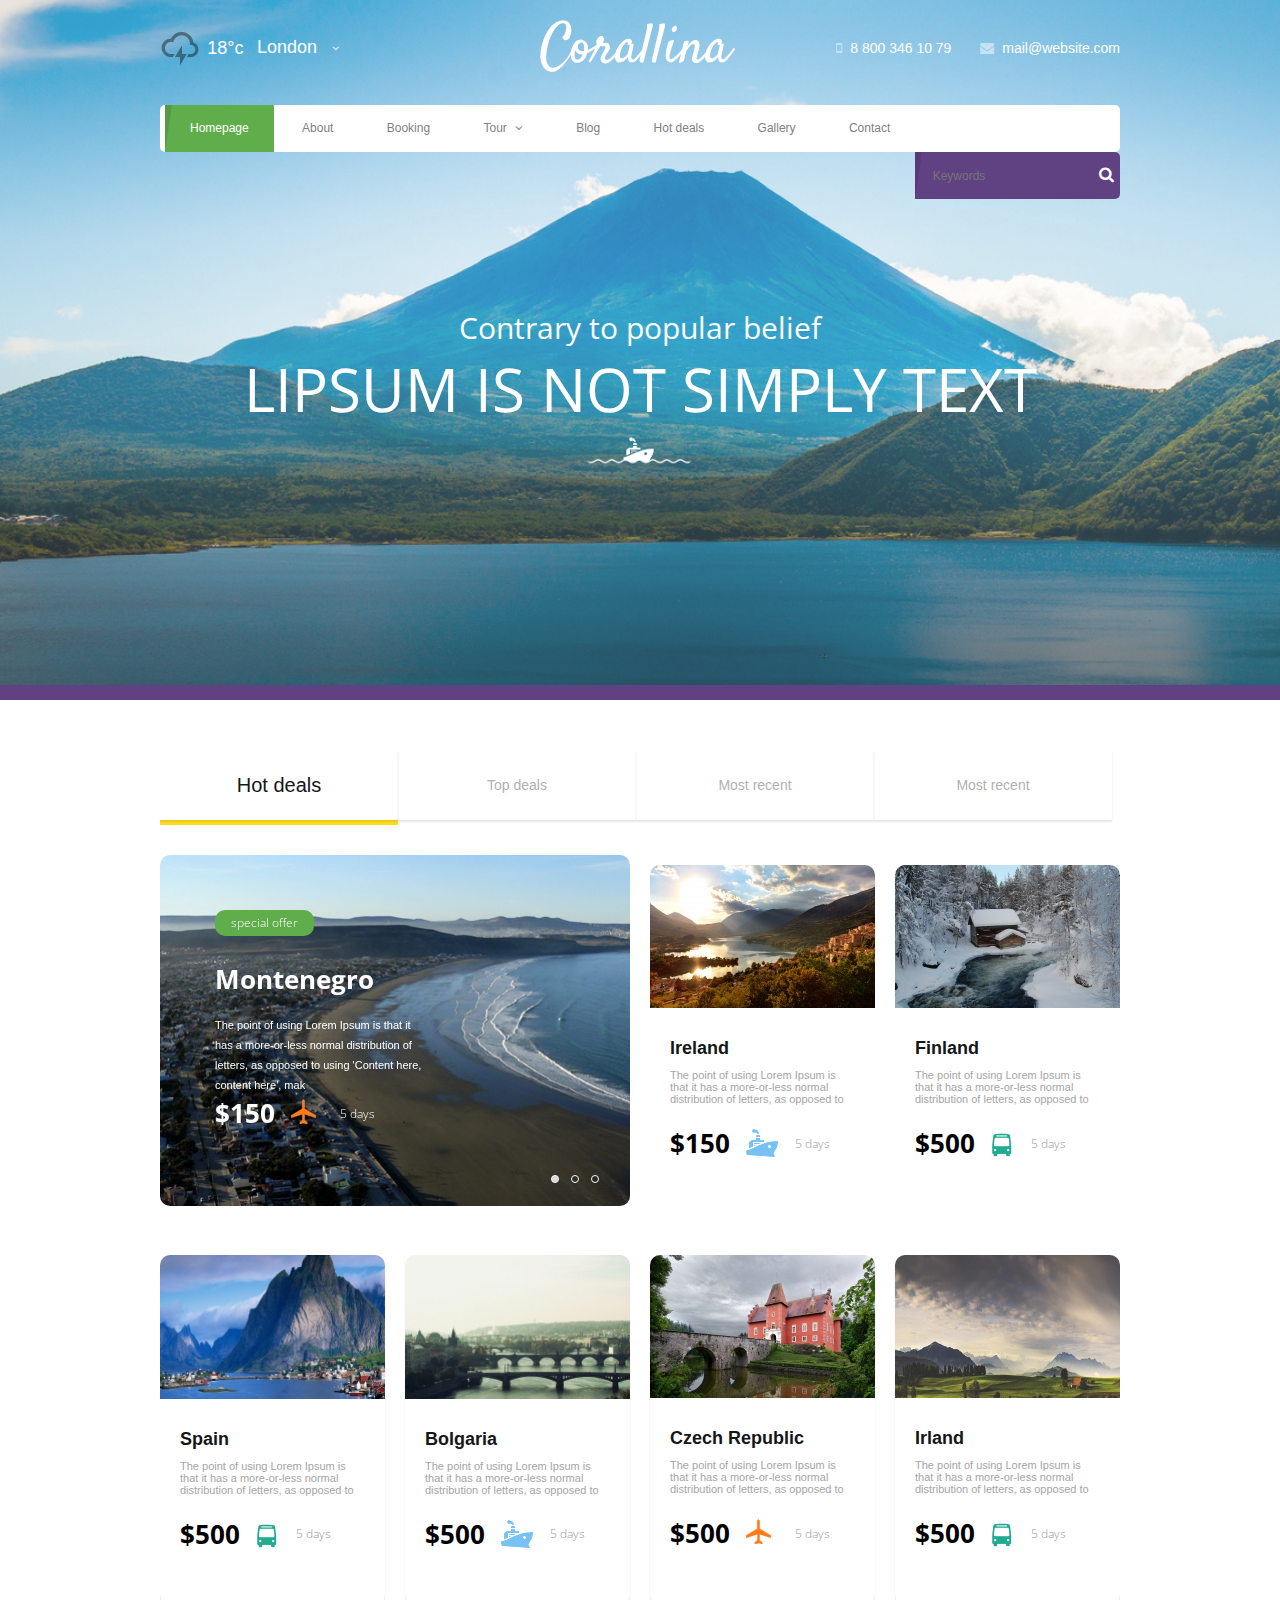
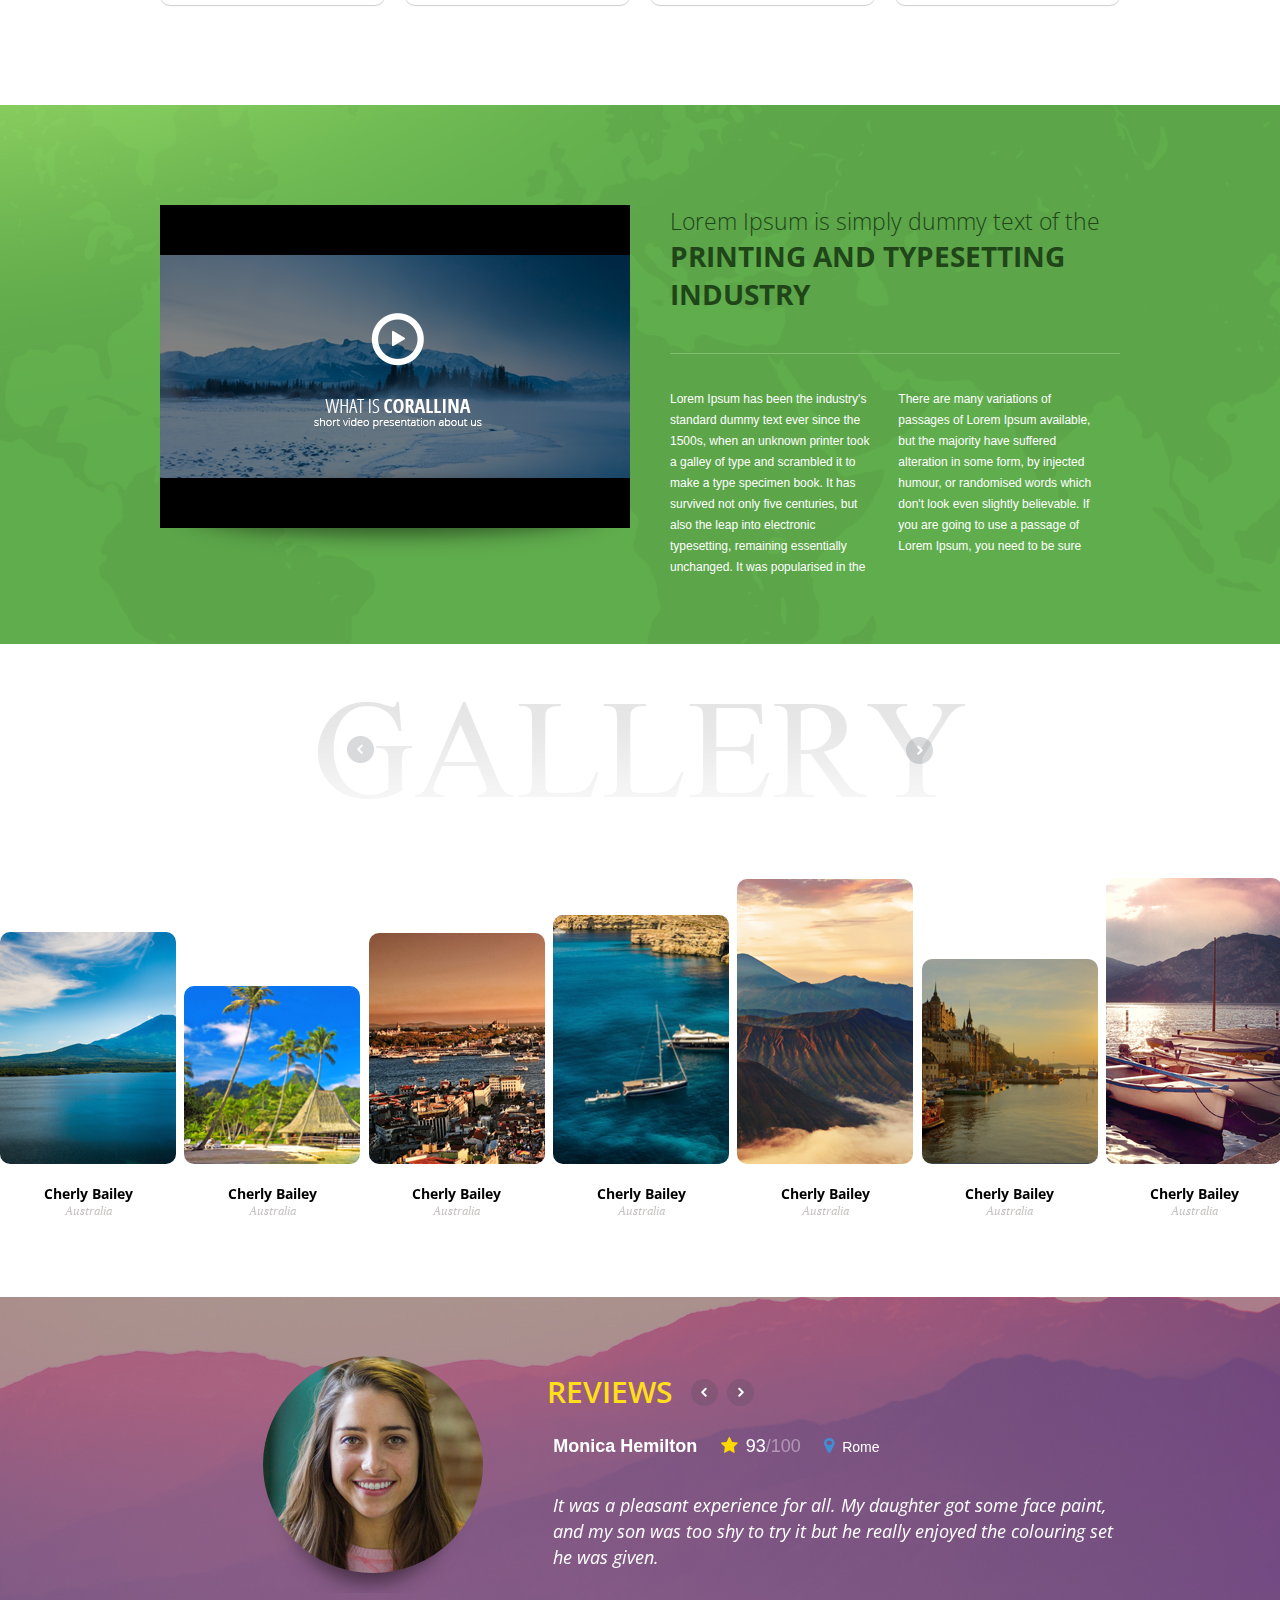
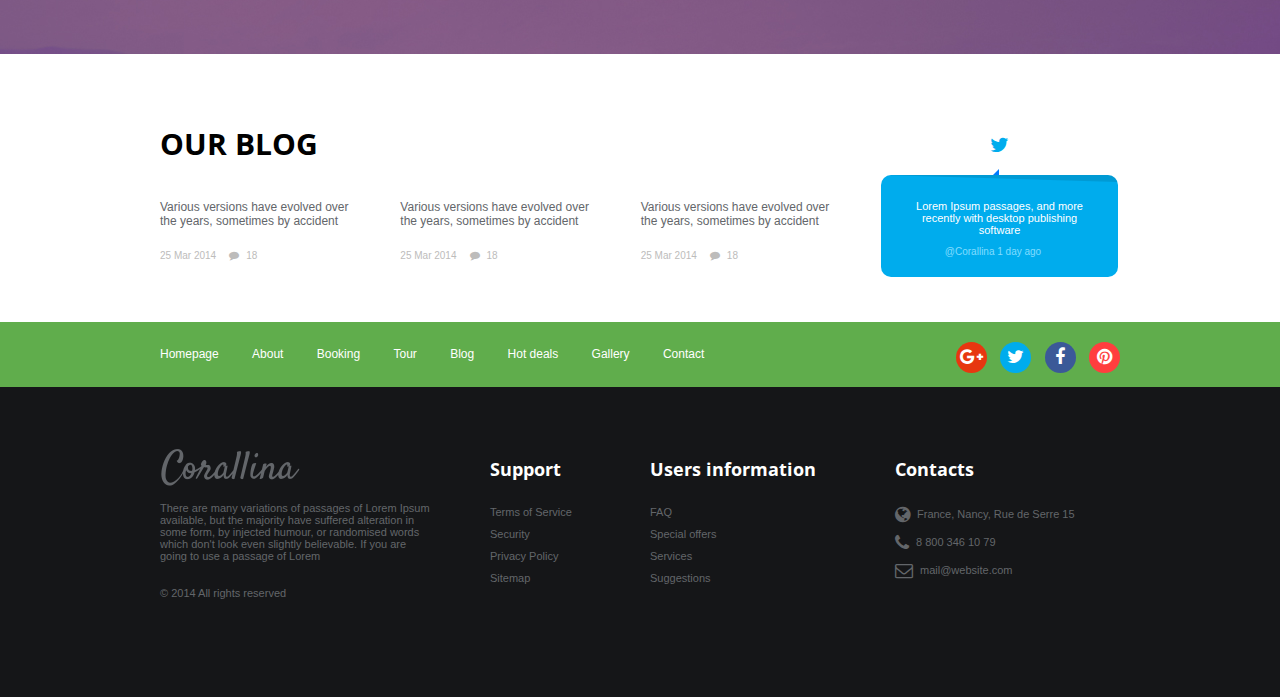
==== commit fb3970d6: "22.07" ====
--- a/index.html
+++ b/index.html
@@ -49,6 +49,7 @@
     <span class="cbp-bipause"></span>
     <span class="cbp-binext"></span>
 </div>
+
  </div>
 	<header class="home">
 		<div class="container">
@@ -56,19 +57,20 @@
 				<div class="wither-w">
 					<span class="cloud"><img src="images/cloud.png" alt="" /></span>
 					<span>18°c</span>
-					<select class="w-select">
-						<option>London</option>
-						<option>Paris</option>
-						<option>Kopengagen</option>
-						<option>Berlin</option>
-					</select>
+					<div class="city-wrap"><a href="javascript:void(0)" class="w-select">London <i class="fa fa-angle-down"></i></a>
+						<div class="city-drop">
+						<a href="#">Paris</a>
+						<a href="#">Kopengagen</a>
+						<a href="#">Berlin</a>
+						</div>
+					</div>
 				</div>
 				<div class="logo">
 					<a href="#"><img src="images/logo.png" alt="" /></a>
 				</div>
 				<div class="contacts">
 					<span><i class="fa fa-mobile"></i>8 800 346 10 79</span>
-					<span><i class="fa fa-envelope-o"></i>mail@website.com</span>
+					<span><i class="fa fa-envelope"></i>mail@website.com</span>
 				</div>
 			</div>
 			<nav class="main-nav">
@@ -133,7 +135,7 @@
 						  <img src="images/montenegro.jpg" alt="" />
 						  <div class="hot-d-cap flex-caption">
 							<a href="#" class="offer">special offer</a>
-							<h3>Montenegro</h3>
+							<a href="#"><h3>Montenegro</h3></a>
 							<p>The point of using Lorem Ipsum is that it has a more-or-less normal distribution of letters, as opposed to using 'Content here, content here', mak</p>
 							<div class="block-text-bottom">
 								<span class="price">$150</span>
@@ -146,7 +148,7 @@
 						  <img src="images/montenegro.jpg" alt="" />
 						  <div class="hot-d-cap flex-caption">
 							<a href="#" class="offer">special offer</a>
-							<h3>Montenegro</h3>
+							<a href="#"><h3>Montenegro</h3></a>
 							<p>The point of using Lorem Ipsum is that it has a more-or-less normal distribution of letters, as opposed to using 'Content here, content here', mak</p>
 							<div class="block-text-bottom">
 								<span class="price">$150</span>
@@ -159,7 +161,7 @@
 						  <img src="images/montenegro.jpg" alt="" />
 						  <div class="hot-d-cap flex-caption">
 							<a href="#" class="offer">special offer</a>
-							<h3>Montenegro</h3>
+							<a href="#"><h3>Montenegro</h3></a>
 							<p>The point of using Lorem Ipsum is that it has a more-or-less normal distribution of letters, as opposed to using 'Content here, content here', mak</p>
 							<div class="block-text-bottom">
 								<span class="price">$150</span>
@@ -173,9 +175,9 @@
 				</div>
 				<div class="hd-right">
 					<div class="hd-block">
-						<img src="images/irland.jpg" alt="" />
+						<a href="#"><img src="images/irland1.jpg" alt="" /></a>
 						<div class="hd-block-text">
-							<h3>Ireland</h3>
+							<a href="#"><h3>Ireland</h3></a>
 							<p>The point of using Lorem Ipsum is that it has a more-or-less normal distribution of letters, as opposed to</p>
 							<div class="block-text-bottom">
 								<span class="price">$150</span>
@@ -185,9 +187,9 @@
 						</div>
 					</div>
 					<div class="hd-block">
-						<img src="images/finland.jpg" alt="" />
+						<a href="#"><img src="images/finland.jpg" alt="" /></a>
 						<div class="hd-block-text">
-							<h3>Finland</h3>
+							<a href="#"><h3>Finland</h3></a>
 							<p>The point of using Lorem Ipsum is that it has a more-or-less normal distribution of letters, as opposed to</p>
 							<div class="block-text-bottom">
 								<span class="price">$500</span>
@@ -199,9 +201,9 @@
 				</div>
 				<div class="hd-b">
 					<div class="hd-block">
-						<img src="images/spain.jpg" alt="" />
+						<a href="#"><img src="images/spain.jpg" alt="" /></a>
 						<div class="hd-block-text">
-							<h3>Spain</h3>
+							<a href="#"><h3>Spain</h3></a>
 							<p>The point of using Lorem Ipsum is that it has a more-or-less normal distribution of letters, as opposed to</p>
 							<div class="block-text-bottom">
 								<span class="price">$500</span>
@@ -211,9 +213,9 @@
 						</div>
 					</div>
 					<div class="hd-block">
-						<img src="images/bolgaria.jpg" alt="" />
+						<a href="#"><img src="images/bolgaria.jpg" alt="" /></a>
 						<div class="hd-block-text">
-							<h3>Bolgaria</h3>
+							<a href="#"><h3>Bolgaria</h3></a>
 							<p>The point of using Lorem Ipsum is that it has a more-or-less normal distribution of letters, as opposed to</p>
 							<div class="block-text-bottom">
 								<span class="price">$500</span>
@@ -223,9 +225,9 @@
 						</div>
 					</div>
 					<div class="hd-block">
-						<img src="images/finland.jpg" alt="" />
+						<a href="#"><img src="images/czech.jpg" alt="" /></a>
 						<div class="hd-block-text">
-							<h3>Finland</h3>
+							<a href="#"><h3>Czech Republic</h3></a>
 							<p>The point of using Lorem Ipsum is that it has a more-or-less normal distribution of letters, as opposed to</p>
 							<div class="block-text-bottom">
 								<span class="price">$500</span>
@@ -235,9 +237,9 @@
 						</div>
 					</div>
 					<div class="hd-block last">
-						<img src="images/finland.jpg" alt="" />
+						<a href="#"><img src="images/irland.jpg" alt="" /></a>
 						<div class="hd-block-text">
-							<h3>Finland</h3>
+							<a href="#"><h3>Irland</h3></a>
 							<p>The point of using Lorem Ipsum is that it has a more-or-less normal distribution of letters, as opposed to</p>
 							<div class="block-text-bottom">
 								<span class="price">$500</span>
@@ -267,7 +269,8 @@
  <section class="video">
 	<div class="container">
 		<div class="video-wrap">
-			<iframe width="560" height="315" src="http://www.youtube.com/embed/BV9RmznpqjY" allowfullscreen></iframe>
+		<a href="http://www.youtube.com/watch?v=BV9RmznpqjY" class="prettyphoto" title="video" ><img src="images/vidio-img.png" alt="" /></a>
+			
 		</div>
 		<div class="vid-text">
 			<h3>Lorem Ipsum is simply dummy text of the
@@ -448,15 +451,15 @@
 	<div class="container">
 	<h3>Our blog</h3>
 		<div class="blog-item">
-			<p>Various versions have evolved over the years, sometimes by accident </p>
+			<a href="blog-inside.html" ><p>Various versions have evolved over the years, sometimes by accident </p></a>
 			<span>25 Mar 2014</span><span><i class="fa fa-comment"></i>18</span>
 		</div>
 		<div class="blog-item">
-			<p>Various versions have evolved over the years, sometimes by accident </p>
+			<a href="blog-inside.html" ><p>Various versions have evolved over the years, sometimes by accident </p></a>
 			<span>25 Mar 2014</span><span><i class="fa fa-comment"></i>18</span>
 		</div>
 		<div class="blog-item">
-			<p>Various versions have evolved over the years, sometimes by accident </p>
+			<a href="blog-inside.html" ><p>Various versions have evolved over the years, sometimes by accident </p></a>
 			<span>25 Mar 2014</span><span><i class="fa fa-comment"></i>18</span>
 		</div>
 		<div class="blog-item twitter">
--- a/css/style.css
+++ b/css/style.css
@@ -157,14 +157,58 @@
 	line-height: 43px;
 vertical-align: top;
 }
-.wither-w select{
+.wither-w .city-wrap{
+	display:inline-block;
+	position:relative;
+}
+.wither-w a.w-select{
 	display:inline-block;
 	background:transparent;
 	color:#fff;
 	font-size:18px;
 	border:0px;
-	line-height:40px;
+	position:relative;
+	text-decoration:none;
 	margin: 10px 0px 0px 10px;
+}
+.w-select i {
+font-size: 11px;
+margin-left: 10px;
+vertical-align: middle;
+}
+.city-drop{
+display:none;
+	background:#fff;
+	border-radius:5px;
+	position:absolute;
+	width:120px;
+	padding: 10px 25px;
+	z-index:3;
+	top:47px;
+	left:-17px;
+}
+.city-drop:before{
+	content:"";
+	position:absolute;
+	display:block;
+	width: 0;
+height: 0;
+border-style: solid;
+border-width: 0 4px 6px 4px;
+border-color: transparent transparent #ffffff transparent;
+top: -6px;
+left: 45%;
+}
+
+.city-drop a{
+	display:block;
+	color:#7f7f7f;
+	font-size:12px;
+	line-height:34px;
+	text-decoration:none;
+}
+.city-drop a:hover{
+	text-decoration:underline;
 }
 .wither-w option{
 	color:#7f7f7f;
@@ -184,6 +228,7 @@
 }
 .contacts span i{
 	margin-right:8px;
+	opacity:0.5;
 }
 nav.main-nav{
 	height:47px;
@@ -448,6 +493,9 @@
 .r-tabs .r-tabs-panel.r-tabs-state-active {
     display: block;
 }
+.hot-d{
+	overflow:hidden;
+}
 .hot-d .hd-left{
 	float:left;
 	width:470px;
@@ -455,8 +503,9 @@
 	margin-right:20px;
 }
 .flexhd .flex-control-nav{
-	bottom:6px;
-	text-align: right;
+	bottom: 20px;
+text-align: right;
+right: 25px;
 }
 .flexhd {
 	border-radius:10px;
@@ -499,6 +548,9 @@
 	color:#fff;
 	text-decoration:none;
 }
+.hot-d-cap a{
+	text-decoration:none;
+}
 .hot-d-cap h3{
 	color:#fff;
 	font-size:26px;
@@ -540,6 +592,9 @@
 .hd-block-text{
 	padding:30px 20px 25px;
 	position:relative;
+}
+.hd-block-text a{
+	text-decoration:none;
 }
 .hd-block-text h3{
 	color:#151618;
@@ -610,7 +665,7 @@
 	background:transparent;
 	display:block;
 	box-shadow:0px 0px 20px 10px rgba(0,0,0,0.5);
-	bottom:5px;
+	bottom:0px;
 	border-radius:100%;
 	-webkit-border-radius:100%;
 	-moz-border-radius:100%;
@@ -874,7 +929,7 @@
 	color:#000;
 	text-transform:uppercase;
 	font-weight:700;
-	margin-bottom: 30px;
+	margin-bottom: 10px;
 }
 .blog-item{
 	display:inline-block;
@@ -883,6 +938,14 @@
 	color:#63666a;
 	position:relative;
 }
+.blog-item a{
+	text-decoration:none;
+	color:#63666a;
+}
+.blog-item a:hover{
+	color:#604283;
+	text-decoration:none;
+}
 .blog-item p{
 	font-size:12px;
 	margin-bottom:20px;
@@ -898,6 +961,7 @@
 }
 .blog-item.twitter{
 	padding-right:0px;
+	margin-top: -40px;
 }
 .twit-l{
 	text-align:center;
@@ -1121,7 +1185,7 @@
 .atw{
 	text-align:center;
 	width:530px;
-	margin:0px auto;
+	margin:50px auto;
 }
 .about-text{
 	padding-bottom:40px;
@@ -1276,8 +1340,9 @@
 	float:left;
 	font-size:40px;
 	color:#000;
-	font-family: 'Open Sans', sans-serif;
-	font-weight:600;
+	font-family: 'Open Sans Condensed', sans-serif;
+	font-weight:700;
+	text-transform:uppercase;
 }
 .breadcrumb{
 	float:right;
@@ -1324,6 +1389,9 @@
 	height:280px;
 	padding:45px;
 	background:#fff;
+}
+.t-d a{
+	text-decoration:none;
 }
 .t-d h2{
 	font-family: 'Open Sans Condensed', sans-serif;
@@ -1699,6 +1767,14 @@
   overflow: hidden;
 	margin-bottom:35px;
   
+  clear:both;
+}
+.pagination.no-shadow{
+	background: none;
+  margin:40px auto 35px auto;
+  padding-top:0px;
+  text-align: center;
+  overflow: hidden;
   clear:both;
 }
 .blog-post{
--- a/css/component.css
+++ b/css/component.css
@@ -28,9 +28,9 @@
 	top: -0.5%;
 	left: -0.5%;
 	opacity: 0;
-	-webkit-transition: opacity 1s;
+	/*-webkit-transition: opacity 1s;
 	-moz-transition: opacity 1s;
-	transition: opacity 1s;
+	transition: opacity 1s;*/
 }
 
 /* If background-size supported we'll add the images to the background of the li */
